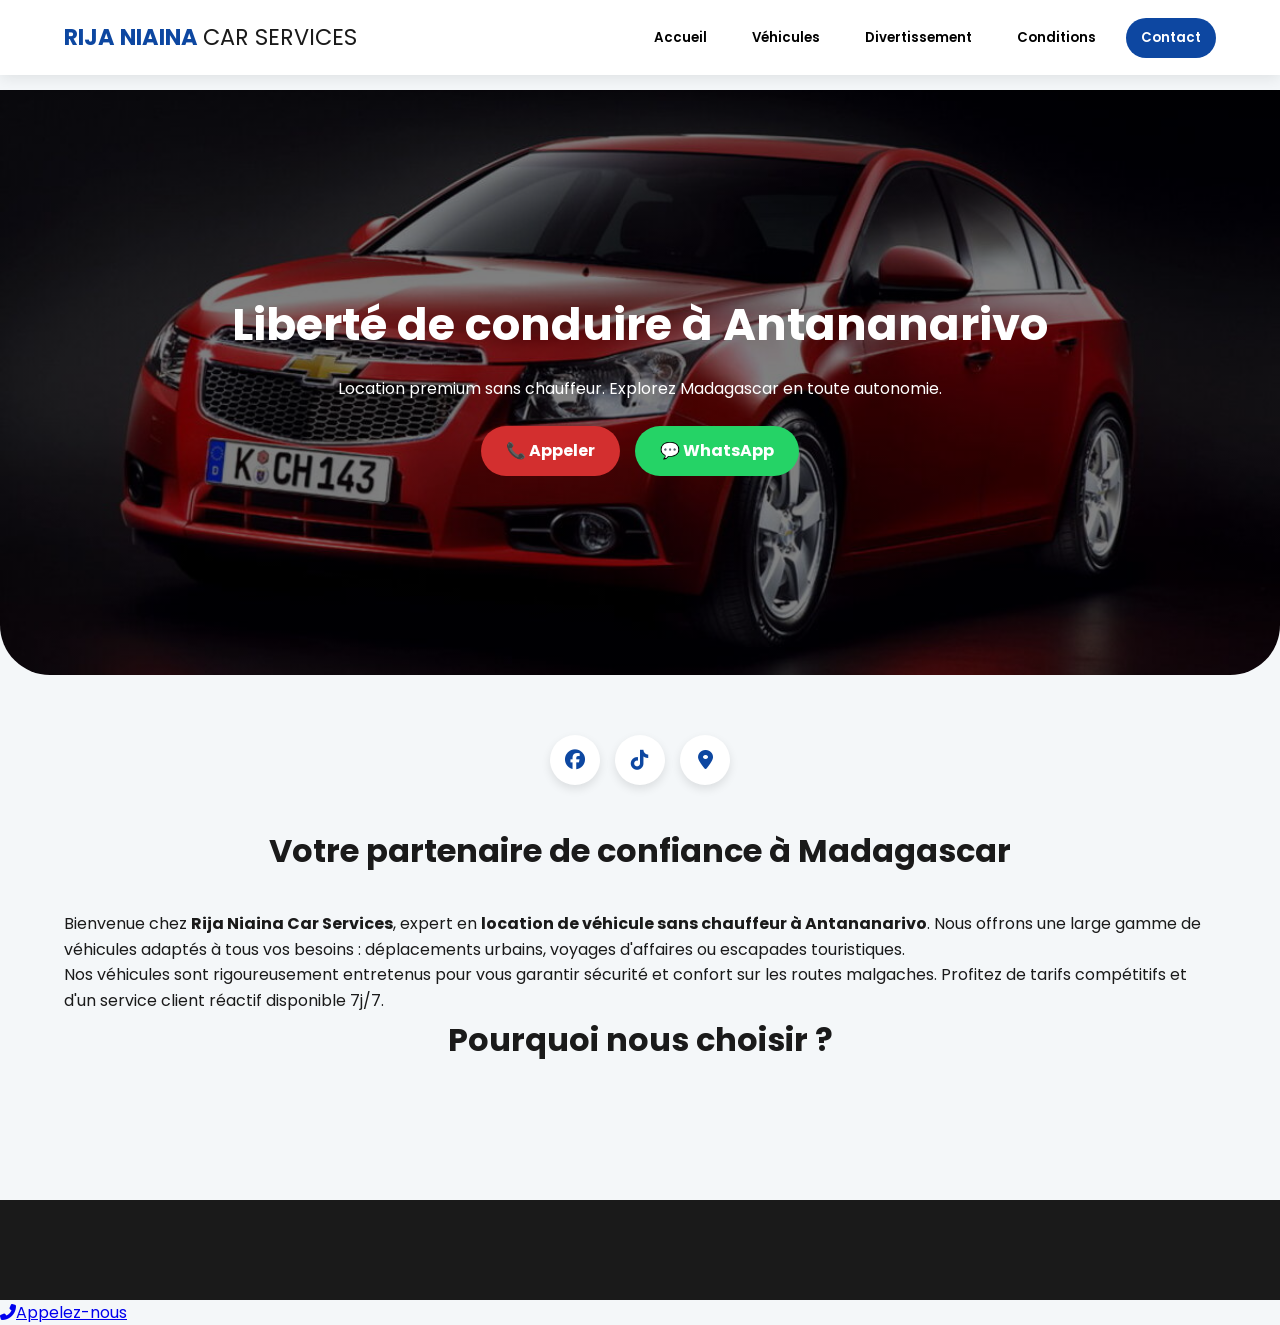
==== index.html @ f3eea133 "Update index.html" ====
<!DOCTYPE html>
<html lang="fr">
<head>
    <meta charset="UTF-8">
    <meta name="viewport" content="width=device-width, initial-scale=1.0">
    <title>Location Voiture Antananarivo | Rija Niaina Car Services</title>
    <meta name="description" content="Location de voiture premium sans chauffeur à Antananarivo. SUV, Berlines et 4x4 au meilleur prix à Madagascar. Réservation rapide via WhatsApp.">
    <link href="https://fonts.googleapis.com/css2?family=Poppins:wght@400;600;700&display=swap" rel="stylesheet">
    <link rel="stylesheet" href="https://cdnjs.cloudflare.com/ajax/libs/font-awesome/6.4.0/css/all.min.css">
    <link rel="stylesheet" href="style.css">
</head>
<body>

<header class="header">
    <div class="nav-container">
        <h1 id="brand-name">RIJA NIAINA <span>SERVICES</span></h1>
        <div class="menu-burger" onclick="toggleMenu()"><i class="fas fa-bars"></i></div>
        <nav id="nav-menu">
            <button onclick="openTab('home')">Accueil</button>
            <button onclick="openTab('cars')">Véhicules</button>
            <button onclick="openTab('fun')">Divertissement</button>
            <button onclick="openTab('terms')">Conditions</button>
            <button onclick="openTab('contact')" class="nav-special">Contact</button>
        </nav>
    </div>
</header>

<main>
    <section id="home" class="tab active">
        <div class="hero">
            <div class="hero-overlay">
                <h2>Liberté de conduire à Antananarivo</h2>
                <p>Location premium sans chauffeur. Explorez Madagascar en toute autonomie.</p>
                <div class="hero-btns">
                    <a id="hero-call" href="#" class="btn-call">📞 Appeler</a>
                    <a id="hero-wa" href="#" class="btn-wa">💬 WhatsApp</a>
                </div>
            </div>
        </div>
        <div class="container">
            <div class="social-quick-links">
                <a id="link-fb" href="#" target="_blank"><i class="fab fa-facebook"></i></a>
                <a id="link-tk" href="#" target="_blank"><i class="fab fa-tiktok"></i></a>
                <a id="link-map" href="#" target="_blank"><i class="fas fa-map-marker-alt"></i></a>
            </div>

            <div class="seo-content">
                <h2 class="section-title">Votre partenaire de confiance à Madagascar</h2>
                <p>Bienvenue chez <strong>Rija Niaina Car Services</strong>, expert en <strong>location de véhicule sans chauffeur à Antananarivo</strong>. Nous offrons une large gamme de véhicules adaptés à tous vos besoins : déplacements urbains, voyages d'affaires ou escapades touristiques.</p>
                <p>Nos véhicules sont rigoureusement entretenus pour vous garantir sécurité et confort sur les routes malgaches. Profitez de tarifs compétitifs et d'un service client réactif disponible 7j/7.</p>
            </div>

            <h2 class="section-title">Pourquoi nous choisir ?</h2>
            <div id="features-grid" class="flip-grid"></div>
        </div>
    </section>

    <section id="cars" class="tab">
        <div class="container"><h2 class="section-title">Notre Flotte</h2><div id="cars-grid" class="grid"></div></div>
    </section>

    <section id="fun" class="tab">
        <div class="container">
            <h2 class="section-title">Divertissement</h2>
            <div id="radios-grid" class="grid-small"></div>
            <div class="playlist-btns" style="margin-top:30px;">
                <a id="play-yt" class="play-btn yt"><i class="fab fa-youtube"></i> YouTube</a>
                <a id="play-sp" class="play-btn sp"><i class="fab fa-spotify"></i> Spotify</a>
            </div>
        </div>
    </section>

    <section id="terms" class="tab">
        <div class="container"><h2 class="section-title">Conditions</h2><div id="conditions-list" class="flip-grid"></div></div>
    </section>

    <section id="contact" class="tab">
        <div class="container">
            <div class="contact-wrapper">
                <h2 class="section-title">Réservation</h2>
                <form onsubmit="sendWhatsApp(); return false;">
                    <input type="text" id="lname" placeholder="Nom" required>
                    <input type="text" id="fname" placeholder="Prénom" required>
                    <select id="subject"><option value="Reservation">Réservation</option></select>
                    <textarea id="message" rows="4" placeholder="Votre message..." required></textarea>
                    <button type="submit" class="btn-submit">Envoyer sur WhatsApp</button>
                </form>
            </div>
        </div>
    </section>
</main>

<footer id="main-footer"></footer>

<a href="tel:+261388552432" class="fab-call"><i class="fas fa-phone-alt"></i><span>Appelez-nous</span></a>

<script src="script.js"></script>
</body>
</html>
---- style.css ----
/* --- VARIABLES ET RESET --- */
:root {
    --primary: #0d47a1;
    --accent: #25d366;
    --dark: #1a1a1a;
    --light: #f4f7f9;
    --white: #ffffff;
    --transition: 0.3s ease;
}

* {
    margin: 0;
    padding: 0;
    box-sizing: border-box;
}

body {
    font-family: 'Poppins', sans-serif;
    background: var(--light);
    color: var(--dark);
    line-height: 1.6;
    overflow-x: hidden;
}

/* --- SYSTEME D'ONGLETS (TABS) --- */
/* Important : C'est ce qui empêche tout de défiler sur la même page */
.tab {
    display: none; /* Cache les sections par défaut */
    width: 100%;
    min-height: 80vh;
    padding-top: 90px; /* Espace pour le header fixe */
    animation: fadeIn 0.5s ease-in-out;
}

.tab.active {
    display: block; /* Affiche uniquement la section active */
}

@keyframes fadeIn {
    from { opacity: 0; transform: translateY(10px); }
    to { opacity: 1; transform: translateY(0); }
}

/* --- HEADER ET NAVIGATION --- */
.header {
    position: fixed;
    top: 0;
    width: 100%;
    height: 75px;
    background: rgba(255, 255, 255, 0.95);
    backdrop-filter: blur(10px);
    z-index: 3000;
    display: flex;
    align-items: center;
    box-shadow: 0 2px 15px rgba(0,0,0,0.1);
}

.nav-container {
    width: 90%;
    max-width: 1200px;
    margin: auto;
    display: flex;
    justify-content: space-between;
    align-items: center;
}

#brand-name {
    font-size: 1.4rem;
    font-weight: 700;
    color: var(--primary);
    text-transform: uppercase;
}

#brand-name span {
    color: var(--dark);
    font-weight: 400;
}

#nav-menu {
    display: flex;
    gap: 15px;
}

#nav-menu button {
    background: none;
    border: none;
    padding: 10px 15px;
    font-weight: 600;
    font-family: inherit;
    cursor: pointer;
    transition: var(--transition);
    border-radius: 8px;
}

#nav-menu button:hover {
    color: var(--primary);
    background: rgba(13, 71, 161, 0.05);
}

.nav-special {
    background: var(--primary) !important;
    color: white !important;
    border-radius: 25px !important;
}

/* --- MENU BURGER (MOBILE) --- */
.menu-burger {
    display: none;
    font-size: 24px;
    cursor: pointer;
    color: var(--primary);
}

@media (max-width: 768px) {
    .menu-burger { display: block; }

    #nav-menu {
        position: fixed;
        top: 0;
        right: -100%;
        width: 75%;
        height: 100vh;
        background: white;
        flex-direction: column;
        justify-content: center;
        align-items: center;
        transition: 0.4s ease;
        box-shadow: -10px 0 20px rgba(0,0,0,0.1);
    }

    #nav-menu.active {
        right: 0;
    }

    #nav-menu button {
        font-size: 1.2rem;
        width: 80%;
    }
}

/* --- HERO SECTION --- */
.hero {
    height: 65vh;
    background: linear-gradient(rgba(0,0,0,0.5), rgba(0,0,0,0.5)), url('images/chevrolet_cruze.jpg') center/cover;
    display: flex;
    align-items: center;
    justify-content: center;
    text-align: center;
    color: white;
    border-radius: 0 0 50px 50px;
    margin-bottom: 50px;
}

.hero-overlay h2 { font-size: 2.8rem; margin-bottom: 15px; }
.hero-btns { display: flex; gap: 15px; justify-content: center; margin-top: 25px; }

.btn-call, .btn-wa {
    padding: 12px 25px;
    border-radius: 30px;
    text-decoration: none;
    font-weight: bold;
    color: white;
    transition: var(--transition);
}
.btn-call { background: #d32f2f; }
.btn-wa { background: var(--accent); }

/* --- GRIDS ET CARTES --- */
.container { width: 90%; max-width: 1200px; margin: auto; padding: 40px 0; }
.section-title { text-align: center; margin-bottom: 35px; font-size: 2rem; position: relative; }

.grid {
    display: grid;
    grid-template-columns: repeat(auto-fit, minmax(300px, 1fr));
    gap: 30px;
}

/* CAR CARDS */
.car-card {
    background: white;
    border-radius: 20px;
    overflow: hidden;
    box-shadow: 0 10px 20px rgba(0,0,0,0.05);
}

.slider img { width: 100%; height: 200px; object-fit: cover; }
.car-info { padding: 20px; }
.car-price-tag { background: var(--primary); color: white; padding: 5px 15px; border-radius: 10px; display: inline-block; margin-bottom: 10px; }

/* FLIP CARDS (POUR POURQUOI NOUS ET CONDITIONS) */
.flip-grid {
    display: grid;
    grid-template-columns: repeat(auto-fit, minmax(250px, 1fr));
    gap: 20px;
}

.flip-card {
    height: 200px;
    position: relative;
    perspective: 1000px;
    cursor: pointer;
}

.flip-front, .flip-back {
    position: absolute;
    width: 100%;
    height: 100%;
    backface-visibility: hidden;
    border-radius: 20px;
    padding: 25px;
    display: flex;
    flex-direction: column;
    align-items: center;
    justify-content: center;
    text-align: center;
    transition: 0.6s;
    box-shadow: 0 5px 15px rgba(0,0,0,0.05);
}

.flip-front { background: white; }
.flip-front i { font-size: 40px; color: var(--primary); margin-bottom: 15px; }
.flip-back { background: var(--primary); color: white; transform: rotateY(180deg); }

.flip-card.flipped .flip-front { transform: rotateY(180deg); }
.flip-card.flipped .flip-back { transform: rotateY(360deg); }

/* --- DIVERTISSEMENT --- */
.grid-small {
    display: grid;
    grid-template-columns: repeat(auto-fit, minmax(200px, 1fr));
    gap: 15px;
}

.radio-card {
    background: white;
    padding: 15px;
    border-radius: 15px;
    text-align: center;
}

.playlist-btns {
    display: flex;
    justify-content: center;
    gap: 15px;
    flex-wrap: wrap;
}

.play-btn {
    padding: 15px 30px;
    border-radius: 12px;
    color: white;
    text-decoration: none;
    font-weight: bold;
}
.yt { background: #ff0000; }
.sp { background: #1DB954; }
.dz { background: #323232; }

/* --- FORMULAIRE --- */
.contact-wrapper {
    background: white;
    padding: 40px;
    border-radius: 30px;
    max-width: 700px;
    margin: auto;
    box-shadow: 0 15px 30px rgba(0,0,0,0.05);
}

.form-group { margin-bottom: 20px; }
.form-group label { display: block; margin-bottom: 8px; font-weight: 600; }
input, select, textarea {
    width: 100%;
    padding: 15px;
    border: 1.5px solid #eee;
    border-radius: 12px;
    font-family: inherit;
    outline: none;
}
input:focus { border-color: var(--primary); }

.btn-submit {
    width: 100%;
    padding: 18px;
    background: var(--accent);
    color: white;
    border: none;
    border-radius: 12px;
    font-weight: bold;
    cursor: pointer;
    font-size: 1.1rem;
}

/* --- FOOTER --- */
footer {
    background: var(--dark);
    color: white;
    padding: 50px 20px;
    text-align: center;
    margin-top: 60px;
}

/* --- RESEAUX SOCIAUX --- */
.social-quick-links {
    display: flex;
    justify-content: center;
    gap: 15px;
    margin-top: -30px;
    margin-bottom: 40px;
}

.social-quick-links a {
    width: 50px;
    height: 50px;
    background: white;
    border-radius: 50%;
    display: flex;
    align-items: center;
    justify-content: center;
    font-size: 20px;
    color: var(--primary);
    box-shadow: 0 4px 10px rgba(0,0,0,0.1);
    text-decoration: none;
    transition: var(--transition);
}

.social-quick-links a:hover {
    transform: translateY(-5px);
    background: var(--primary);
    color: white;
}
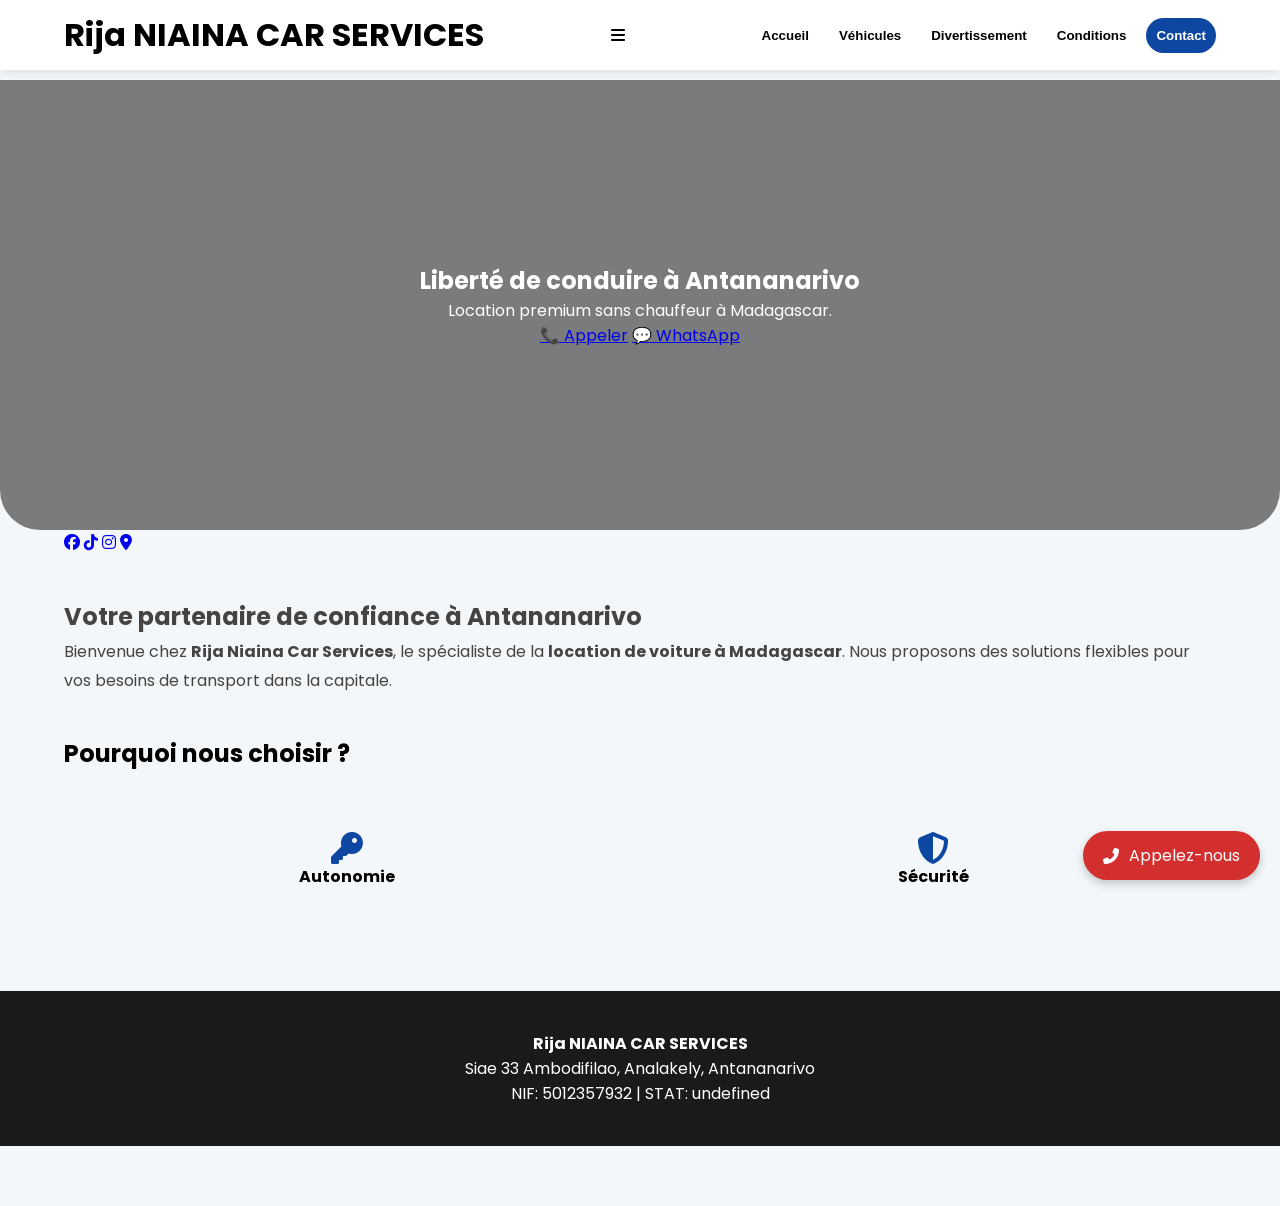
==== commit c5c7d5ac: "Update index.html" ====
--- a/index.html
+++ b/index.html
@@ -4,7 +4,7 @@
     <meta charset="UTF-8">
     <meta name="viewport" content="width=device-width, initial-scale=1.0">
     <title>Location Voiture Antananarivo | Rija Niaina Car Services</title>
-    <meta name="description" content="Location de voiture premium sans chauffeur à Antananarivo. SUV, Berlines et 4x4 au meilleur prix à Madagascar. Réservation rapide via WhatsApp.">
+    <meta name="description" content="Location de véhicule sans chauffeur à Antananarivo Madagascar.">
     <link href="https://fonts.googleapis.com/css2?family=Poppins:wght@400;600;700&display=swap" rel="stylesheet">
     <link rel="stylesheet" href="https://cdnjs.cloudflare.com/ajax/libs/font-awesome/6.4.0/css/all.min.css">
     <link rel="stylesheet" href="style.css">
@@ -30,7 +30,7 @@
         <div class="hero">
             <div class="hero-overlay">
                 <h2>Liberté de conduire à Antananarivo</h2>
-                <p>Location premium sans chauffeur. Explorez Madagascar en toute autonomie.</p>
+                <p>Location premium sans chauffeur à Madagascar.</p>
                 <div class="hero-btns">
                     <a id="hero-call" href="#" class="btn-call">📞 Appeler</a>
                     <a id="hero-wa" href="#" class="btn-wa">💬 WhatsApp</a>
@@ -41,13 +41,13 @@
             <div class="social-quick-links">
                 <a id="link-fb" href="#" target="_blank"><i class="fab fa-facebook"></i></a>
                 <a id="link-tk" href="#" target="_blank"><i class="fab fa-tiktok"></i></a>
+                <a id="link-ig" href="#" target="_blank"><i class="fab fa-instagram"></i></a>
                 <a id="link-map" href="#" target="_blank"><i class="fas fa-map-marker-alt"></i></a>
             </div>
 
             <div class="seo-content">
-                <h2 class="section-title">Votre partenaire de confiance à Madagascar</h2>
-                <p>Bienvenue chez <strong>Rija Niaina Car Services</strong>, expert en <strong>location de véhicule sans chauffeur à Antananarivo</strong>. Nous offrons une large gamme de véhicules adaptés à tous vos besoins : déplacements urbains, voyages d'affaires ou escapades touristiques.</p>
-                <p>Nos véhicules sont rigoureusement entretenus pour vous garantir sécurité et confort sur les routes malgaches. Profitez de tarifs compétitifs et d'un service client réactif disponible 7j/7.</p>
+                <h2 class="section-title">Votre partenaire de confiance à Antananarivo</h2>
+                <p>Bienvenue chez <strong>Rija Niaina Car Services</strong>, le spécialiste de la <strong>location de voiture à Madagascar</strong>. Nous proposons des solutions flexibles pour vos besoins de transport dans la capitale.</p>
             </div>
 
             <h2 class="section-title">Pourquoi nous choisir ?</h2>
@@ -56,22 +56,28 @@
     </section>
 
     <section id="cars" class="tab">
-        <div class="container"><h2 class="section-title">Notre Flotte</h2><div id="cars-grid" class="grid"></div></div>
+        <div class="container">
+            <h2 class="section-title">Notre Flotte</h2>
+            <div id="cars-grid" class="grid"></div>
+        </div>
     </section>
 
     <section id="fun" class="tab">
         <div class="container">
-            <h2 class="section-title">Divertissement</h2>
+            <h2 class="section-title">Web Radios & Playlists</h2>
             <div id="radios-grid" class="grid-small"></div>
             <div class="playlist-btns" style="margin-top:30px;">
-                <a id="play-yt" class="play-btn yt"><i class="fab fa-youtube"></i> YouTube</a>
-                <a id="play-sp" class="play-btn sp"><i class="fab fa-spotify"></i> Spotify</a>
+                <a id="play-yt" target="_blank" class="play-btn yt"><i class="fab fa-youtube"></i> YouTube</a>
+                <a id="play-sp" target="_blank" class="play-btn sp"><i class="fab fa-spotify"></i> Spotify</a>
             </div>
         </div>
     </section>
 
     <section id="terms" class="tab">
-        <div class="container"><h2 class="section-title">Conditions</h2><div id="conditions-list" class="flip-grid"></div></div>
+        <div class="container">
+            <h2 class="section-title">Conditions de Location</h2>
+            <div id="conditions-list" class="flip-grid"></div>
+        </div>
     </section>
 
     <section id="contact" class="tab">
@@ -80,10 +86,8 @@
                 <h2 class="section-title">Réservation</h2>
                 <form onsubmit="sendWhatsApp(); return false;">
                     <input type="text" id="lname" placeholder="Nom" required>
-                    <input type="text" id="fname" placeholder="Prénom" required>
-                    <select id="subject"><option value="Reservation">Réservation</option></select>
-                    <textarea id="message" rows="4" placeholder="Votre message..." required></textarea>
-                    <button type="submit" class="btn-submit">Envoyer sur WhatsApp</button>
+                    <textarea id="message" rows="4" placeholder="Quel véhicule et quelles dates ?" required></textarea>
+                    <button type="submit" class="btn-submit">Réserver sur WhatsApp</button>
                 </form>
             </div>
         </div>
@@ -92,7 +96,10 @@
 
 <footer id="main-footer"></footer>
 
-<a href="tel:+261388552432" class="fab-call"><i class="fas fa-phone-alt"></i><span>Appelez-nous</span></a>
+<a id="fab-call-btn" href="tel:+261388552432" class="fab-call">
+    <i class="fas fa-phone-alt"></i>
+    <span>Appelez-nous</span>
+</a>
 
 <script src="script.js"></script>
 </body>
--- a/style.css
+++ b/style.css
@@ -1,330 +1,42 @@
-/* --- VARIABLES ET RESET --- */
-:root {
-    --primary: #0d47a1;
-    --accent: #25d366;
-    --dark: #1a1a1a;
-    --light: #f4f7f9;
-    --white: #ffffff;
-    --transition: 0.3s ease;
-}
+:root { --primary: #0d47a1; --accent: #25d366; --light: #f4f7f9; --dark: #1a1a1a; }
+* { margin: 0; padding: 0; box-sizing: border-box; }
+body { font-family: 'Poppins', sans-serif; background: var(--light); padding-bottom: 60px; }
 
-* {
-    margin: 0;
-    padding: 0;
-    box-sizing: border-box;
-}
+/* Onglets */
+.tab { display: none; padding-top: 80px; animation: fadeIn 0.4s; }
+.tab.active { display: block; }
+@keyframes fadeIn { from { opacity: 0; } to { opacity: 1; } }
 
-body {
-    font-family: 'Poppins', sans-serif;
-    background: var(--light);
-    color: var(--dark);
-    line-height: 1.6;
-    overflow-x: hidden;
-}
+/* Header */
+.header { position: fixed; top: 0; width: 100%; height: 70px; background: white; z-index: 2000; display: flex; align-items: center; box-shadow: 0 2px 10px rgba(0,0,0,0.1); }
+.nav-container { width: 90%; margin: auto; display: flex; justify-content: space-between; align-items: center; }
+#nav-menu { display: flex; gap: 10px; }
+#nav-menu button { background: none; border: none; padding: 10px; cursor: pointer; font-weight: 600; }
+.nav-special { background: var(--primary) !important; color: white !important; border-radius: 20px; }
 
-/* --- SYSTEME D'ONGLETS (TABS) --- */
-/* Important : C'est ce qui empêche tout de défiler sur la même page */
-.tab {
-    display: none; /* Cache les sections par défaut */
-    width: 100%;
-    min-height: 80vh;
-    padding-top: 90px; /* Espace pour le header fixe */
-    animation: fadeIn 0.5s ease-in-out;
-}
+/* Hero & SEO */
+.hero { height: 50vh; background: linear-gradient(rgba(0,0,0,0.5), rgba(0,0,0,0.5)), url('images/hero.jpg') center/cover; color: white; display: flex; align-items: center; justify-content: center; text-align: center; border-radius: 0 0 40px 40px; }
+.seo-content { margin: 40px 0; line-height: 1.8; color: #444; }
 
-.tab.active {
-    display: block; /* Affiche uniquement la section active */
-}
+/* Grilles */
+.container { width: 90%; max-width: 1200px; margin: auto; }
+.grid { display: grid; grid-template-columns: repeat(auto-fit, minmax(300px, 1fr)); gap: 20px; }
+.flip-grid { display: grid; grid-template-columns: repeat(auto-fit, minmax(250px, 1fr)); gap: 20px; }
 
-@keyframes fadeIn {
-    from { opacity: 0; transform: translateY(10px); }
-    to { opacity: 1; transform: translateY(0); }
-}
+/* Voitures */
+.car-card { background: white; border-radius: 15px; overflow: hidden; box-shadow: 0 4px 10px rgba(0,0,0,0.05); }
+.car-info { padding: 15px; }
+.car-specs { display: flex; gap: 10px; font-size: 0.8rem; color: var(--primary); margin: 10px 0; font-weight: bold; }
+.car-price-tag { background: var(--primary); color: white; padding: 5px 10px; border-radius: 5px; font-size: 0.9rem; }
 
-/* --- HEADER ET NAVIGATION --- */
-.header {
-    position: fixed;
-    top: 0;
-    width: 100%;
-    height: 75px;
-    background: rgba(255, 255, 255, 0.95);
-    backdrop-filter: blur(10px);
-    z-index: 3000;
-    display: flex;
-    align-items: center;
-    box-shadow: 0 2px 15px rgba(0,0,0,0.1);
-}
-
-.nav-container {
-    width: 90%;
-    max-width: 1200px;
-    margin: auto;
-    display: flex;
-    justify-content: space-between;
-    align-items: center;
-}
-
-#brand-name {
-    font-size: 1.4rem;
-    font-weight: 700;
-    color: var(--primary);
-    text-transform: uppercase;
-}
-
-#brand-name span {
-    color: var(--dark);
-    font-weight: 400;
-}
-
-#nav-menu {
-    display: flex;
-    gap: 15px;
-}
-
-#nav-menu button {
-    background: none;
-    border: none;
-    padding: 10px 15px;
-    font-weight: 600;
-    font-family: inherit;
-    cursor: pointer;
-    transition: var(--transition);
-    border-radius: 8px;
-}
-
-#nav-menu button:hover {
-    color: var(--primary);
-    background: rgba(13, 71, 161, 0.05);
-}
-
-.nav-special {
-    background: var(--primary) !important;
-    color: white !important;
-    border-radius: 25px !important;
-}
-
-/* --- MENU BURGER (MOBILE) --- */
-.menu-burger {
-    display: none;
-    font-size: 24px;
-    cursor: pointer;
-    color: var(--primary);
-}
-
-@media (max-width: 768px) {
-    .menu-burger { display: block; }
-
-    #nav-menu {
-        position: fixed;
-        top: 0;
-        right: -100%;
-        width: 75%;
-        height: 100vh;
-        background: white;
-        flex-direction: column;
-        justify-content: center;
-        align-items: center;
-        transition: 0.4s ease;
-        box-shadow: -10px 0 20px rgba(0,0,0,0.1);
-    }
-
-    #nav-menu.active {
-        right: 0;
-    }
-
-    #nav-menu button {
-        font-size: 1.2rem;
-        width: 80%;
-    }
-}
-
-/* --- HERO SECTION --- */
-.hero {
-    height: 65vh;
-    background: linear-gradient(rgba(0,0,0,0.5), rgba(0,0,0,0.5)), url('images/chevrolet_cruze.jpg') center/cover;
-    display: flex;
-    align-items: center;
-    justify-content: center;
-    text-align: center;
-    color: white;
-    border-radius: 0 0 50px 50px;
-    margin-bottom: 50px;
-}
-
-.hero-overlay h2 { font-size: 2.8rem; margin-bottom: 15px; }
-.hero-btns { display: flex; gap: 15px; justify-content: center; margin-top: 25px; }
-
-.btn-call, .btn-wa {
-    padding: 12px 25px;
-    border-radius: 30px;
-    text-decoration: none;
-    font-weight: bold;
-    color: white;
-    transition: var(--transition);
-}
-.btn-call { background: #d32f2f; }
-.btn-wa { background: var(--accent); }
-
-/* --- GRIDS ET CARTES --- */
-.container { width: 90%; max-width: 1200px; margin: auto; padding: 40px 0; }
-.section-title { text-align: center; margin-bottom: 35px; font-size: 2rem; position: relative; }
-
-.grid {
-    display: grid;
-    grid-template-columns: repeat(auto-fit, minmax(300px, 1fr));
-    gap: 30px;
-}
-
-/* CAR CARDS */
-.car-card {
-    background: white;
-    border-radius: 20px;
-    overflow: hidden;
-    box-shadow: 0 10px 20px rgba(0,0,0,0.05);
-}
-
-.slider img { width: 100%; height: 200px; object-fit: cover; }
-.car-info { padding: 20px; }
-.car-price-tag { background: var(--primary); color: white; padding: 5px 15px; border-radius: 10px; display: inline-block; margin-bottom: 10px; }
-
-/* FLIP CARDS (POUR POURQUOI NOUS ET CONDITIONS) */
-.flip-grid {
-    display: grid;
-    grid-template-columns: repeat(auto-fit, minmax(250px, 1fr));
-    gap: 20px;
-}
-
-.flip-card {
-    height: 200px;
-    position: relative;
-    perspective: 1000px;
-    cursor: pointer;
-}
-
-.flip-front, .flip-back {
-    position: absolute;
-    width: 100%;
-    height: 100%;
-    backface-visibility: hidden;
-    border-radius: 20px;
-    padding: 25px;
-    display: flex;
-    flex-direction: column;
-    align-items: center;
-    justify-content: center;
-    text-align: center;
-    transition: 0.6s;
-    box-shadow: 0 5px 15px rgba(0,0,0,0.05);
-}
-
-.flip-front { background: white; }
-.flip-front i { font-size: 40px; color: var(--primary); margin-bottom: 15px; }
+/* Flip Cards */
+.flip-card { height: 180px; perspective: 1000px; cursor: pointer; }
+.flip-front, .flip-back { position: absolute; width: 100%; height: 100%; backface-visibility: hidden; border-radius: 15px; display: flex; align-items: center; justify-content: center; flex-direction: column; padding: 20px; transition: 0.6s; text-align: center; }
 .flip-back { background: var(--primary); color: white; transform: rotateY(180deg); }
-
 .flip-card.flipped .flip-front { transform: rotateY(180deg); }
 .flip-card.flipped .flip-back { transform: rotateY(360deg); }
 
-/* --- DIVERTISSEMENT --- */
-.grid-small {
-    display: grid;
-    grid-template-columns: repeat(auto-fit, minmax(200px, 1fr));
-    gap: 15px;
-}
+/* Bouton Flottant */
+.fab-call { position: fixed; bottom: 20px; right: 20px; background: #d32f2f; color: white; padding: 12px 20px; border-radius: 30px; display: flex; align-items: center; gap: 10px; text-decoration: none; z-index: 3000; box-shadow: 0 4px 10px rgba(0,0,0,0.2); }
 
-.radio-card {
-    background: white;
-    padding: 15px;
-    border-radius: 15px;
-    text-align: center;
-}
-
-.playlist-btns {
-    display: flex;
-    justify-content: center;
-    gap: 15px;
-    flex-wrap: wrap;
-}
-
-.play-btn {
-    padding: 15px 30px;
-    border-radius: 12px;
-    color: white;
-    text-decoration: none;
-    font-weight: bold;
-}
-.yt { background: #ff0000; }
-.sp { background: #1DB954; }
-.dz { background: #323232; }
-
-/* --- FORMULAIRE --- */
-.contact-wrapper {
-    background: white;
-    padding: 40px;
-    border-radius: 30px;
-    max-width: 700px;
-    margin: auto;
-    box-shadow: 0 15px 30px rgba(0,0,0,0.05);
-}
-
-.form-group { margin-bottom: 20px; }
-.form-group label { display: block; margin-bottom: 8px; font-weight: 600; }
-input, select, textarea {
-    width: 100%;
-    padding: 15px;
-    border: 1.5px solid #eee;
-    border-radius: 12px;
-    font-family: inherit;
-    outline: none;
-}
-input:focus { border-color: var(--primary); }
-
-.btn-submit {
-    width: 100%;
-    padding: 18px;
-    background: var(--accent);
-    color: white;
-    border: none;
-    border-radius: 12px;
-    font-weight: bold;
-    cursor: pointer;
-    font-size: 1.1rem;
-}
-
-/* --- FOOTER --- */
-footer {
-    background: var(--dark);
-    color: white;
-    padding: 50px 20px;
-    text-align: center;
-    margin-top: 60px;
-}
-
-/* --- RESEAUX SOCIAUX --- */
-.social-quick-links {
-    display: flex;
-    justify-content: center;
-    gap: 15px;
-    margin-top: -30px;
-    margin-bottom: 40px;
-}
-
-.social-quick-links a {
-    width: 50px;
-    height: 50px;
-    background: white;
-    border-radius: 50%;
-    display: flex;
-    align-items: center;
-    justify-content: center;
-    font-size: 20px;
-    color: var(--primary);
-    box-shadow: 0 4px 10px rgba(0,0,0,0.1);
-    text-decoration: none;
-    transition: var(--transition);
-}
-
-.social-quick-links a:hover {
-    transform: translateY(-5px);
-    background: var(--primary);
-    color: white;
-}
+footer { background: var(--dark); color: white; padding: 40px 0; text-align: center; margin-top: 40px; }
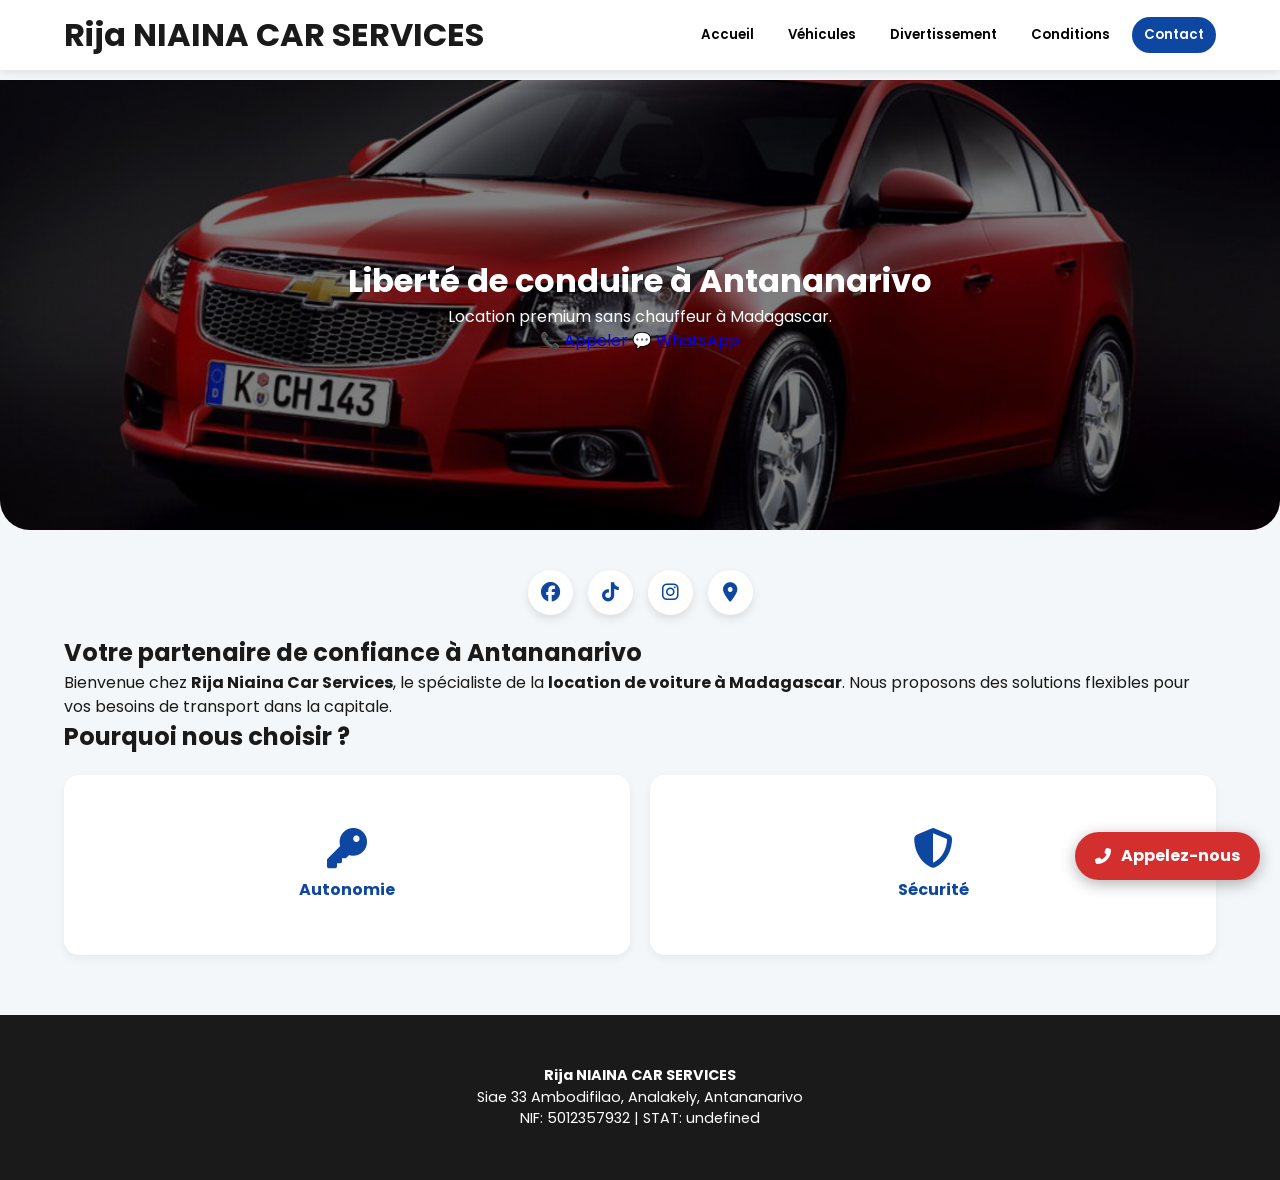
==== commit eff30cfb: "Update index.html" ====
--- a/index.html
+++ b/index.html
@@ -80,18 +80,48 @@
         </div>
     </section>
 
-    <section id="contact" class="tab">
-        <div class="container">
-            <div class="contact-wrapper">
-                <h2 class="section-title">Réservation</h2>
-                <form onsubmit="sendWhatsApp(); return false;">
-                    <input type="text" id="lname" placeholder="Nom" required>
-                    <textarea id="message" rows="4" placeholder="Quel véhicule et quelles dates ?" required></textarea>
-                    <button type="submit" class="btn-submit">Réserver sur WhatsApp</button>
-                </form>
-            </div>
+<section id="contact" class="tab">
+    <div class="container">
+        <div class="contact-wrapper">
+            <h2 class="section-title">Demande de Réservation</h2>
+            <form onsubmit="sendWhatsApp(); return false;">
+                <div class="form-row">
+                    <div class="form-group">
+                        <label>Nom</label>
+                        <input type="text" id="lname" placeholder="Votre nom" required>
+                    </div>
+                    <div class="form-group">
+                        <label>Prénom</label>
+                        <input type="text" id="fname" placeholder="Votre prénom" required>
+                    </div>
+                </div>
+
+                <div class="form-group">
+                    <label>Email</label>
+                    <input type="email" id="email" placeholder="votre@email.com" required>
+                </div>
+
+                <div class="form-group">
+                    <label>Motif</label>
+                    <select id="subject">
+                        <option value="Reservation">Réservation</option>
+                        <option value="Devis">Demande de devis</option>
+                        <option value="Information">Information supplémentaire</option>
+                    </select>
+                </div>
+
+                <div class="form-group">
+                    <label>Détails (Dates, véhicule souhaité...)</label>
+                    <textarea id="message" rows="4" placeholder="Ex: Bonjour, je souhaite louer la Chevrolet du 10 au 15 Mars..." required></textarea>
+                </div>
+
+                <button type="submit" class="btn-submit">
+                    Envoyer sur WhatsApp <i class="fab fa-whatsapp"></i>
+                </button>
+            </form>
         </div>
-    </section>
+    </div>
+</section>
 </main>
 
 <footer id="main-footer"></footer>
@@ -104,3 +134,4 @@
 <script src="script.js"></script>
 </body>
 </html>
+
--- a/style.css
+++ b/style.css
@@ -1,42 +1,62 @@
 :root { --primary: #0d47a1; --accent: #25d366; --light: #f4f7f9; --dark: #1a1a1a; }
 * { margin: 0; padding: 0; box-sizing: border-box; }
-body { font-family: 'Poppins', sans-serif; background: var(--light); padding-bottom: 60px; }
+body { font-family: 'Poppins', sans-serif; background: var(--light); color: var(--dark); line-height: 1.5; }
+
+/* Adaptabilité Mobile (Textes) */
+html { font-size: 16px; }
+@media (max-width: 600px) { html { font-size: 14px; } }
+
+.container { width: 90%; max-width: 1200px; margin: auto; padding: 20px 0; }
 
 /* Onglets */
 .tab { display: none; padding-top: 80px; animation: fadeIn 0.4s; }
 .tab.active { display: block; }
 @keyframes fadeIn { from { opacity: 0; } to { opacity: 1; } }
 
-/* Header */
-.header { position: fixed; top: 0; width: 100%; height: 70px; background: white; z-index: 2000; display: flex; align-items: center; box-shadow: 0 2px 10px rgba(0,0,0,0.1); }
+/* Header & Menu */
+.header { position: fixed; top: 0; width: 100%; height: 70px; background: white; z-index: 3000; display: flex; align-items: center; box-shadow: 0 2px 10px rgba(0,0,0,0.1); }
 .nav-container { width: 90%; margin: auto; display: flex; justify-content: space-between; align-items: center; }
 #nav-menu { display: flex; gap: 10px; }
-#nav-menu button { background: none; border: none; padding: 10px; cursor: pointer; font-weight: 600; }
+#nav-menu button { background: none; border: none; padding: 8px 12px; cursor: pointer; font-weight: 600; font-family: inherit; }
 .nav-special { background: var(--primary) !important; color: white !important; border-radius: 20px; }
 
-/* Hero & SEO */
-.hero { height: 50vh; background: linear-gradient(rgba(0,0,0,0.5), rgba(0,0,0,0.5)), url('images/hero.jpg') center/cover; color: white; display: flex; align-items: center; justify-content: center; text-align: center; border-radius: 0 0 40px 40px; }
-.seo-content { margin: 40px 0; line-height: 1.8; color: #444; }
+.menu-burger { display: none; font-size: 1.5rem; cursor: pointer; color: var(--primary); }
 
-/* Grilles */
-.container { width: 90%; max-width: 1200px; margin: auto; }
-.grid { display: grid; grid-template-columns: repeat(auto-fit, minmax(300px, 1fr)); gap: 20px; }
-.flip-grid { display: grid; grid-template-columns: repeat(auto-fit, minmax(250px, 1fr)); gap: 20px; }
+@media (max-width: 768px) {
+    .menu-burger { display: block; }
+    #nav-menu { position: fixed; top: 70px; right: -100%; width: 100%; height: calc(100vh - 70px); background: white; flex-direction: column; padding: 40px; transition: 0.3s; }
+    #nav-menu.active { right: 0; }
+}
 
-/* Voitures */
-.car-card { background: white; border-radius: 15px; overflow: hidden; box-shadow: 0 4px 10px rgba(0,0,0,0.05); }
-.car-info { padding: 15px; }
-.car-specs { display: flex; gap: 10px; font-size: 0.8rem; color: var(--primary); margin: 10px 0; font-weight: bold; }
-.car-price-tag { background: var(--primary); color: white; padding: 5px 10px; border-radius: 5px; font-size: 0.9rem; }
+/* Hero */
+.hero { height: 50vh; background: linear-gradient(rgba(0,0,0,0.5), rgba(0,0,0,0.5)), url('images/chevrolet_cruze.jpg') center/cover; color: white; display: flex; align-items: center; justify-content: center; text-align: center; border-radius: 0 0 30px 30px; padding: 20px; }
+.hero h2 { font-size: 2rem; }
 
 /* Flip Cards */
+.flip-grid { display: grid; grid-template-columns: repeat(auto-fit, minmax(250px, 1fr)); gap: 20px; margin-top: 20px; }
 .flip-card { height: 180px; perspective: 1000px; cursor: pointer; }
-.flip-front, .flip-back { position: absolute; width: 100%; height: 100%; backface-visibility: hidden; border-radius: 15px; display: flex; align-items: center; justify-content: center; flex-direction: column; padding: 20px; transition: 0.6s; text-align: center; }
+.flip-front, .flip-back { position: absolute; width: 100%; height: 100%; backface-visibility: hidden; border-radius: 15px; display: flex; align-items: center; justify-content: center; flex-direction: column; padding: 20px; transition: 0.6s; text-align: center; box-shadow: 0 4px 10px rgba(0,0,0,0.05); }
+.flip-front { background: white; color: var(--primary); }
+.flip-front i { font-size: 2.5rem; margin-bottom: 10px; }
 .flip-back { background: var(--primary); color: white; transform: rotateY(180deg); }
 .flip-card.flipped .flip-front { transform: rotateY(180deg); }
 .flip-card.flipped .flip-back { transform: rotateY(360deg); }
 
+/* Voitures */
+.grid { display: grid; grid-template-columns: repeat(auto-fit, minmax(280px, 1fr)); gap: 20px; }
+.car-card { background: white; border-radius: 15px; overflow: hidden; box-shadow: 0 5px 15px rgba(0,0,0,0.05); }
+.car-info { padding: 15px; }
+.car-specs { display: flex; gap: 10px; font-size: 0.8rem; color: var(--primary); margin: 8px 0; font-weight: bold; }
+.car-price-tag { background: var(--primary); color: white; padding: 4px 10px; border-radius: 5px; font-size: 0.85rem; }
+.car-desc-text { font-size: 0.85rem; color: #666; margin-bottom: 12px; }
+
+/* Social Links */
+.social-quick-links { display: flex; justify-content: center; gap: 15px; margin: 20px 0; }
+.social-quick-links a { width: 45px; height: 45px; background: white; border-radius: 50%; display: flex; align-items: center; justify-content: center; font-size: 1.2rem; color: var(--primary); box-shadow: 0 4px 8px rgba(0,0,0,0.1); text-decoration: none; }
+
 /* Bouton Flottant */
-.fab-call { position: fixed; bottom: 20px; right: 20px; background: #d32f2f; color: white; padding: 12px 20px; border-radius: 30px; display: flex; align-items: center; gap: 10px; text-decoration: none; z-index: 3000; box-shadow: 0 4px 10px rgba(0,0,0,0.2); }
+.fab-call { position: fixed; bottom: 20px; right: 20px; background: #d32f2f; color: white; padding: 12px 20px; border-radius: 30px; display: flex; align-items: center; gap: 10px; text-decoration: none; z-index: 4000; box-shadow: 0 4px 15px rgba(0,0,0,0.3); font-weight: bold; }
+@media (max-width: 600px) { .fab-call span { display: none; } .fab-call { padding: 15px; border-radius: 50%; } }
 
-footer { background: var(--dark); color: white; padding: 40px 0; text-align: center; margin-top: 40px; }
+/* Footer */
+footer { background: var(--dark); color: white; padding: 30px 0; text-align: center; margin-top: 40px; font-size: 0.9rem; }
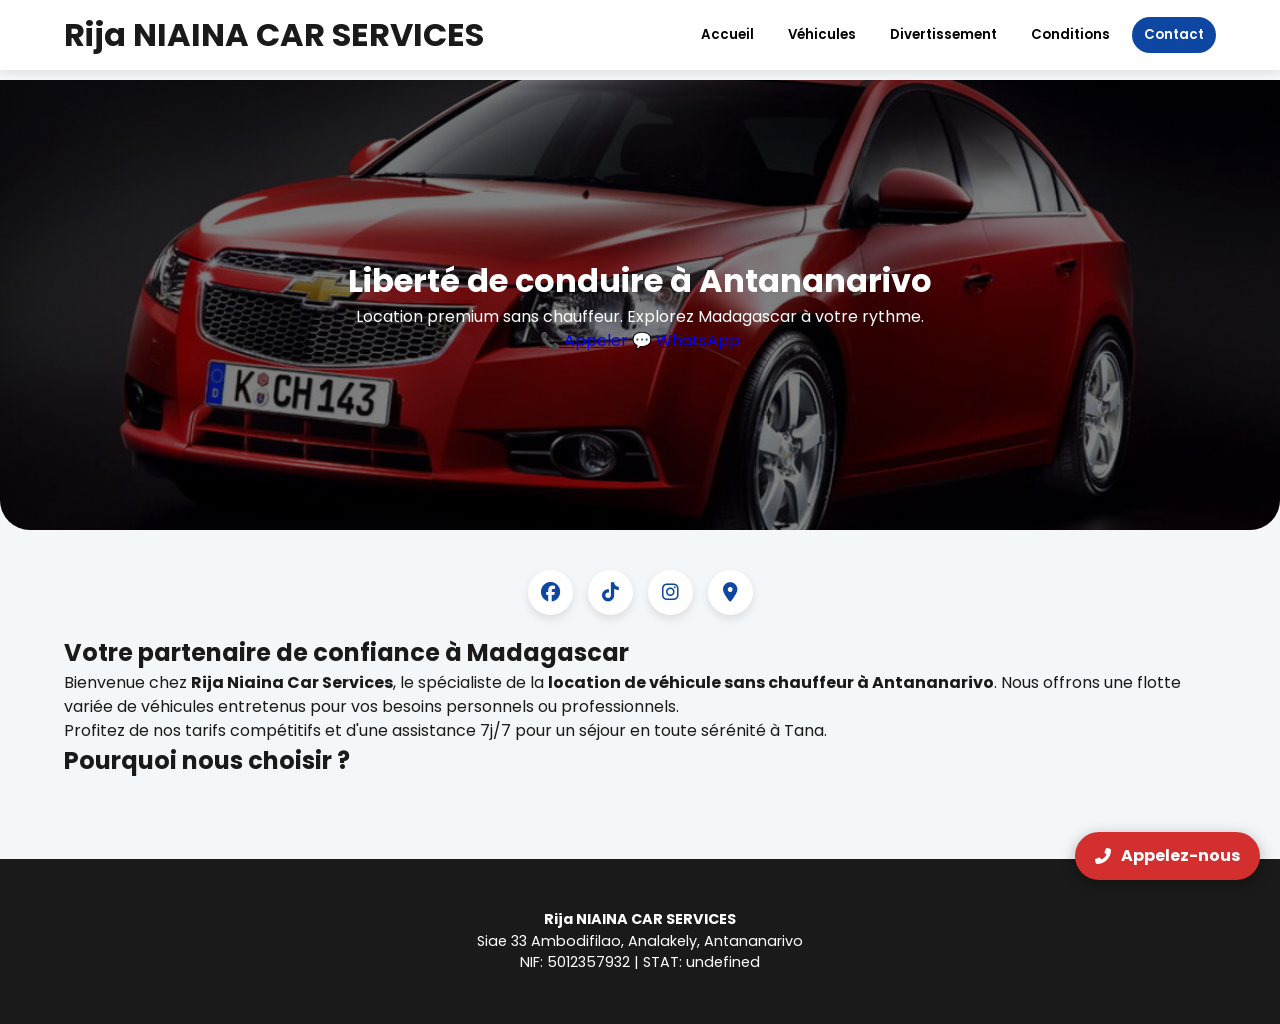
==== commit 57cde228: "Update index.html" ====
--- a/index.html
+++ b/index.html
@@ -4,7 +4,7 @@
     <meta charset="UTF-8">
     <meta name="viewport" content="width=device-width, initial-scale=1.0">
     <title>Location Voiture Antananarivo | Rija Niaina Car Services</title>
-    <meta name="description" content="Location de véhicule sans chauffeur à Antananarivo Madagascar.">
+    <meta name="description" content="Location de voiture premium sans chauffeur à Antananarivo.">
     <link href="https://fonts.googleapis.com/css2?family=Poppins:wght@400;600;700&display=swap" rel="stylesheet">
     <link rel="stylesheet" href="https://cdnjs.cloudflare.com/ajax/libs/font-awesome/6.4.0/css/all.min.css">
     <link rel="stylesheet" href="style.css">
@@ -27,10 +27,10 @@
 
 <main>
     <section id="home" class="tab active">
-        <div class="hero">
+        <div class="hero" id="hero-banner">
             <div class="hero-overlay">
                 <h2>Liberté de conduire à Antananarivo</h2>
-                <p>Location premium sans chauffeur à Madagascar.</p>
+                <p>Location premium sans chauffeur. Explorez Madagascar à votre rythme.</p>
                 <div class="hero-btns">
                     <a id="hero-call" href="#" class="btn-call">📞 Appeler</a>
                     <a id="hero-wa" href="#" class="btn-wa">💬 WhatsApp</a>
@@ -45,9 +45,10 @@
                 <a id="link-map" href="#" target="_blank"><i class="fas fa-map-marker-alt"></i></a>
             </div>
 
-            <div class="seo-content">
-                <h2 class="section-title">Votre partenaire de confiance à Antananarivo</h2>
-                <p>Bienvenue chez <strong>Rija Niaina Car Services</strong>, le spécialiste de la <strong>location de voiture à Madagascar</strong>. Nous proposons des solutions flexibles pour vos besoins de transport dans la capitale.</p>
+            <div class="seo-text">
+                <h2 class="section-title">Votre partenaire de confiance à Madagascar</h2>
+                <p>Bienvenue chez <strong>Rija Niaina Car Services</strong>, le spécialiste de la <strong>location de véhicule sans chauffeur à Antananarivo</strong>. Nous offrons une flotte variée de véhicules entretenus pour vos besoins personnels ou professionnels.</p>
+                <p>Profitez de nos tarifs compétitifs et d'une assistance 7j/7 pour un séjour en toute sérénité à Tana.</p>
             </div>
 
             <h2 class="section-title">Pourquoi nous choisir ?</h2>
@@ -64,11 +65,18 @@
 
     <section id="fun" class="tab">
         <div class="container">
-            <h2 class="section-title">Web Radios & Playlists</h2>
-            <div id="radios-grid" class="grid-small"></div>
-            <div class="playlist-btns" style="margin-top:30px;">
-                <a id="play-yt" target="_blank" class="play-btn yt"><i class="fab fa-youtube"></i> YouTube</a>
-                <a id="play-sp" target="_blank" class="play-btn sp"><i class="fab fa-spotify"></i> Spotify</a>
+            <h2 class="section-title">Divertissement</h2>
+            <div class="fun-section">
+                <h3>Web Radios Malagasy</h3>
+                <div id="radios-grid" class="grid-small"></div>
+            </div>
+            <div class="fun-section" style="margin-top:40px;">
+                <h3>Vos Playlists</h3>
+                <div class="playlist-btns">
+                    <a id="play-yt" target="_blank" class="play-btn yt"><i class="fab fa-youtube"></i> YouTube</a>
+                    <a id="play-sp" target="_blank" class="play-btn sp"><i class="fab fa-spotify"></i> Spotify</a>
+                    <a id="play-dz" target="_blank" class="play-btn dz"><i class="fab fa-deezer"></i> Deezer</a>
+                </div>
             </div>
         </div>
     </section>
@@ -80,58 +88,48 @@
         </div>
     </section>
 
-<section id="contact" class="tab">
-    <div class="container">
-        <div class="contact-wrapper">
-            <h2 class="section-title">Demande de Réservation</h2>
-            <form onsubmit="sendWhatsApp(); return false;">
-                <div class="form-row">
-                    <div class="form-group">
-                        <label>Nom</label>
-                        <input type="text" id="lname" placeholder="Votre nom" required>
+    <section id="contact" class="tab">
+        <div class="container">
+            <div class="contact-wrapper">
+                <h2 class="section-title">Réservation</h2>
+                <form onsubmit="sendWhatsApp(); return false;">
+                    <div class="form-row">
+                        <div class="form-group">
+                            <label>Nom</label>
+                            <input type="text" id="lname" placeholder="Votre nom" required>
+                        </div>
+                        <div class="form-group">
+                            <label>Prénom</label>
+                            <input type="text" id="fname" placeholder="Votre prénom" required>
+                        </div>
                     </div>
                     <div class="form-group">
-                        <label>Prénom</label>
-                        <input type="text" id="fname" placeholder="Votre prénom" required>
+                        <label>Email</label>
+                        <input type="email" id="email" placeholder="votre@mail.com" required>
                     </div>
-                </div>
-
-                <div class="form-group">
-                    <label>Email</label>
-                    <input type="email" id="email" placeholder="votre@email.com" required>
-                </div>
-
-                <div class="form-group">
-                    <label>Motif</label>
-                    <select id="subject">
-                        <option value="Reservation">Réservation</option>
-                        <option value="Devis">Demande de devis</option>
-                        <option value="Information">Information supplémentaire</option>
-                    </select>
-                </div>
-
-                <div class="form-group">
-                    <label>Détails (Dates, véhicule souhaité...)</label>
-                    <textarea id="message" rows="4" placeholder="Ex: Bonjour, je souhaite louer la Chevrolet du 10 au 15 Mars..." required></textarea>
-                </div>
-
-                <button type="submit" class="btn-submit">
-                    Envoyer sur WhatsApp <i class="fab fa-whatsapp"></i>
-                </button>
-            </form>
+                    <div class="form-group">
+                        <label>Motif</label>
+                        <select id="subject">
+                            <option value="Reservation">Réservation</option>
+                            <option value="Devis">Demande de devis</option>
+                            <option value="Information">Information</option>
+                        </select>
+                    </div>
+                    <div class="form-group">
+                        <label>Message (Dates, véhicule souhaité...)</label>
+                        <textarea id="message" rows="4" placeholder="Bonjour..." required></textarea>
+                    </div>
+                    <button type="submit" class="btn-submit">Envoyer sur WhatsApp <i class="fab fa-whatsapp"></i></button>
+                </form>
+            </div>
         </div>
-    </div>
-</section>
+    </section>
 </main>
 
 <footer id="main-footer"></footer>
 
-<a id="fab-call-btn" href="tel:+261388552432" class="fab-call">
-    <i class="fas fa-phone-alt"></i>
-    <span>Appelez-nous</span>
-</a>
+<a id="fab-call" href="#" class="fab-call"><i class="fas fa-phone-alt"></i><span>Appelez-nous</span></a>
 
 <script src="script.js"></script>
 </body>
 </html>
-
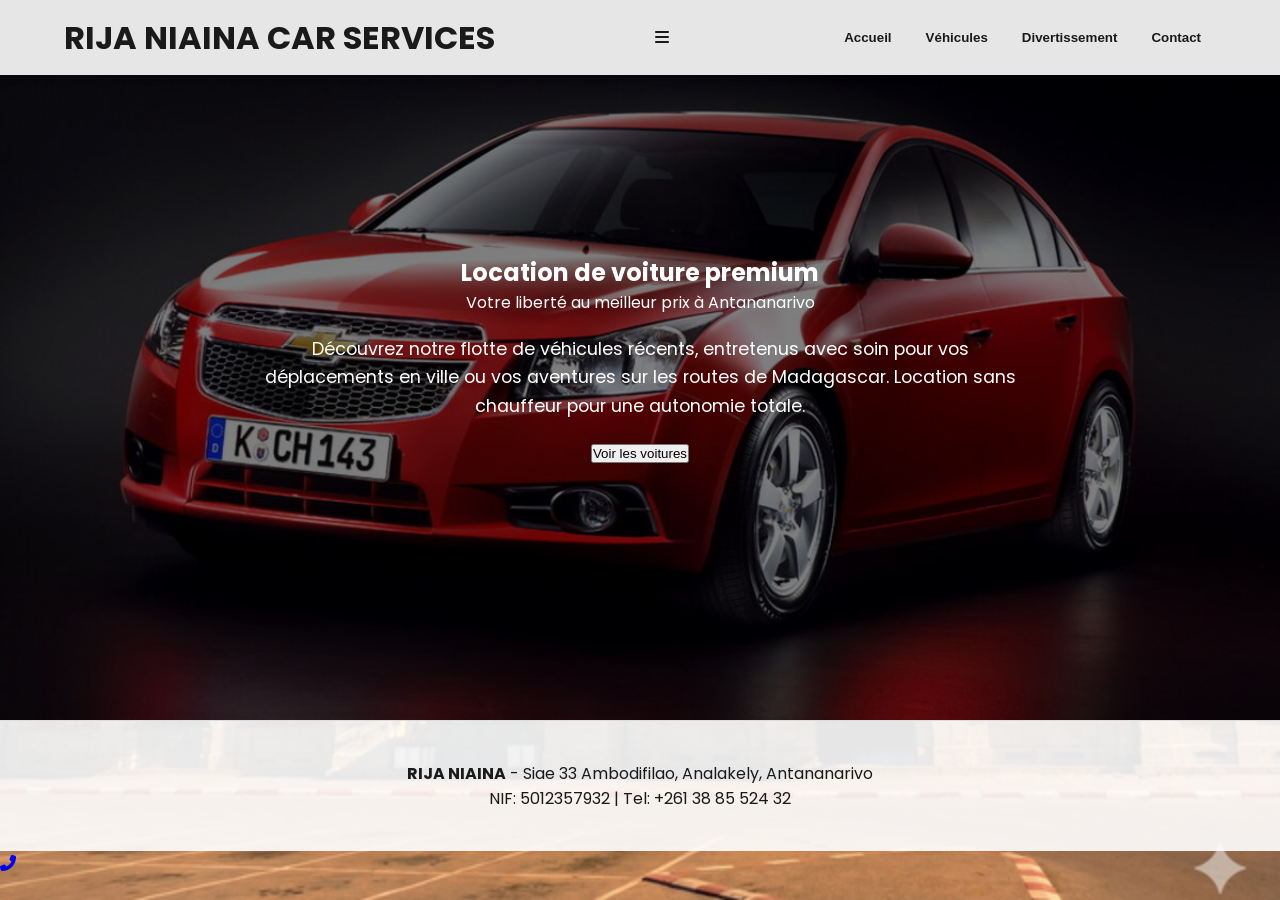
==== commit 165ca333: "Add files via upload" ====
--- a/index.html
+++ b/index.html
@@ -3,8 +3,7 @@
 <head>
     <meta charset="UTF-8">
     <meta name="viewport" content="width=device-width, initial-scale=1.0">
-    <title>Location Voiture Antananarivo | Rija Niaina Car Services</title>
-    <meta name="description" content="Location de voiture premium sans chauffeur à Antananarivo.">
+    <title>Location Voiture Antananarivo | Rija Niaina</title>
     <link href="https://fonts.googleapis.com/css2?family=Poppins:wght@400;600;700&display=swap" rel="stylesheet">
     <link rel="stylesheet" href="https://cdnjs.cloudflare.com/ajax/libs/font-awesome/6.4.0/css/all.min.css">
     <link rel="stylesheet" href="style.css">
@@ -13,13 +12,12 @@
 
 <header class="header">
     <div class="nav-container">
-        <h1 id="brand-name">RIJA NIAINA <span>SERVICES</span></h1>
+        <h1 id="brand-name">Chargement...</h1>
         <div class="menu-burger" onclick="toggleMenu()"><i class="fas fa-bars"></i></div>
         <nav id="nav-menu">
             <button onclick="openTab('home')">Accueil</button>
             <button onclick="openTab('cars')">Véhicules</button>
             <button onclick="openTab('fun')">Divertissement</button>
-            <button onclick="openTab('terms')">Conditions</button>
             <button onclick="openTab('contact')" class="nav-special">Contact</button>
         </nav>
     </div>
@@ -27,100 +25,34 @@
 
 <main>
     <section id="home" class="tab active">
-        <div class="hero" id="hero-banner">
-            <div class="hero-overlay">
-                <h2>Liberté de conduire à Antananarivo</h2>
-                <p>Location premium sans chauffeur. Explorez Madagascar à votre rythme.</p>
-                <div class="hero-btns">
-                    <a id="hero-call" href="#" class="btn-call">📞 Appeler</a>
-                    <a id="hero-wa" href="#" class="btn-wa">💬 WhatsApp</a>
-                </div>
+        <div id="hero-banner" class="hero">
+            <div class="hero-content">
+                <h2 id="hero-title"></h2>
+                <p id="hero-slogan" class="slogan"></p>
+                <p id="hero-desc" class="description"></p>
+                <button class="btn-primary" onclick="openTab('cars')">Voir les voitures</button>
             </div>
-        </div>
-        <div class="container">
-            <div class="social-quick-links">
-                <a id="link-fb" href="#" target="_blank"><i class="fab fa-facebook"></i></a>
-                <a id="link-tk" href="#" target="_blank"><i class="fab fa-tiktok"></i></a>
-                <a id="link-ig" href="#" target="_blank"><i class="fab fa-instagram"></i></a>
-                <a id="link-map" href="#" target="_blank"><i class="fas fa-map-marker-alt"></i></a>
-            </div>
-
-            <div class="seo-text">
-                <h2 class="section-title">Votre partenaire de confiance à Madagascar</h2>
-                <p>Bienvenue chez <strong>Rija Niaina Car Services</strong>, le spécialiste de la <strong>location de véhicule sans chauffeur à Antananarivo</strong>. Nous offrons une flotte variée de véhicules entretenus pour vos besoins personnels ou professionnels.</p>
-                <p>Profitez de nos tarifs compétitifs et d'une assistance 7j/7 pour un séjour en toute sérénité à Tana.</p>
-            </div>
-
-            <h2 class="section-title">Pourquoi nous choisir ?</h2>
-            <div id="features-grid" class="flip-grid"></div>
         </div>
     </section>
 
     <section id="cars" class="tab">
         <div class="container">
-            <h2 class="section-title">Notre Flotte</h2>
-            <div id="cars-grid" class="grid"></div>
+            <div id="cars-grid" class="cars-grid"></div>
         </div>
     </section>
 
     <section id="fun" class="tab">
         <div class="container">
-            <h2 class="section-title">Divertissement</h2>
-            <div class="fun-section">
-                <h3>Web Radios Malagasy</h3>
-                <div id="radios-grid" class="grid-small"></div>
-            </div>
-            <div class="fun-section" style="margin-top:40px;">
-                <h3>Vos Playlists</h3>
-                <div class="playlist-btns">
-                    <a id="play-yt" target="_blank" class="play-btn yt"><i class="fab fa-youtube"></i> YouTube</a>
-                    <a id="play-sp" target="_blank" class="play-btn sp"><i class="fab fa-spotify"></i> Spotify</a>
-                    <a id="play-dz" target="_blank" class="play-btn dz"><i class="fab fa-deezer"></i> Deezer</a>
-                </div>
-            </div>
-        </div>
-    </section>
-
-    <section id="terms" class="tab">
-        <div class="container">
-            <h2 class="section-title">Conditions de Location</h2>
-            <div id="conditions-list" class="flip-grid"></div>
+            <h2 id="fun-title" style="text-align:center; margin-bottom:30px;"></h2>
+            <div id="radios-grid" class="radios-grid"></div>
         </div>
     </section>
 
     <section id="contact" class="tab">
         <div class="container">
             <div class="contact-wrapper">
-                <h2 class="section-title">Réservation</h2>
-                <form onsubmit="sendWhatsApp(); return false;">
-                    <div class="form-row">
-                        <div class="form-group">
-                            <label>Nom</label>
-                            <input type="text" id="lname" placeholder="Votre nom" required>
-                        </div>
-                        <div class="form-group">
-                            <label>Prénom</label>
-                            <input type="text" id="fname" placeholder="Votre prénom" required>
-                        </div>
-                    </div>
-                    <div class="form-group">
-                        <label>Email</label>
-                        <input type="email" id="email" placeholder="votre@mail.com" required>
-                    </div>
-                    <div class="form-group">
-                        <label>Motif</label>
-                        <select id="subject">
-                            <option value="Reservation">Réservation</option>
-                            <option value="Devis">Demande de devis</option>
-                            <option value="Information">Information</option>
-                        </select>
-                    </div>
-                    <div class="form-group">
-                        <label>Message (Dates, véhicule souhaité...)</label>
-                        <textarea id="message" rows="4" placeholder="Bonjour..." required></textarea>
-                    </div>
-                    <button type="submit" class="btn-submit">Envoyer sur WhatsApp <i class="fab fa-whatsapp"></i></button>
-                </form>
+                <h2 id="contact-title"></h2>
+                <form id="dynamic-form" onsubmit="sendWhatsApp(event)"></form>
             </div>
         </div>
     </section>
@@ -128,8 +60,8 @@
 
 <footer id="main-footer"></footer>
 
-<a id="fab-call" href="#" class="fab-call"><i class="fas fa-phone-alt"></i><span>Appelez-nous</span></a>
+<a id="fab-call" href="#" class="fab-call"><i class="fas fa-phone-alt"></i></a>
 
 <script src="script.js"></script>
 </body>
-</html>
+</html>
--- a/style.css
+++ b/style.css
@@ -1,62 +1,56 @@
-:root { --primary: #0d47a1; --accent: #25d366; --light: #f4f7f9; --dark: #1a1a1a; }
+:root {
+    --primary: #0d47a1;
+    --accent: #25d366;
+    --dark: #1a1a1a;
+    --light: #f4f7f9;
+    --text-color: #1a1a1a;
+    --border-color: #dddddd;
+}
+
 * { margin: 0; padding: 0; box-sizing: border-box; }
-body { font-family: 'Poppins', sans-serif; background: var(--light); color: var(--dark); line-height: 1.5; }
 
-/* Adaptabilité Mobile (Textes) */
-html { font-size: 16px; }
-@media (max-width: 600px) { html { font-size: 14px; } }
+body { 
+    font-family: 'Poppins', sans-serif; 
+    background-color: var(--light); /* Fallback si pas d'image */
+    background-attachment: fixed;
+    background-size: cover;
+    background-position: center;
+    color: var(--text-color);
+    min-height: 100vh;
+}
 
-.container { width: 90%; max-width: 1200px; margin: auto; padding: 20px 0; }
+.container { width: 90%; max-width: 1200px; margin: 80px auto; }
 
 /* Onglets */
-.tab { display: none; padding-top: 80px; animation: fadeIn 0.4s; }
+.tab { display: none; animation: fadeIn 0.5s ease; }
 .tab.active { display: block; }
-@keyframes fadeIn { from { opacity: 0; } to { opacity: 1; } }
 
-/* Header & Menu */
-.header { position: fixed; top: 0; width: 100%; height: 70px; background: white; z-index: 3000; display: flex; align-items: center; box-shadow: 0 2px 10px rgba(0,0,0,0.1); }
-.nav-container { width: 90%; margin: auto; display: flex; justify-content: space-between; align-items: center; }
-#nav-menu { display: flex; gap: 10px; }
-#nav-menu button { background: none; border: none; padding: 8px 12px; cursor: pointer; font-weight: 600; font-family: inherit; }
-.nav-special { background: var(--primary) !important; color: white !important; border-radius: 20px; }
+@keyframes fadeIn { from { opacity: 0; transform: translateY(10px); } to { opacity: 1; transform: translateY(0); } }
 
-.menu-burger { display: none; font-size: 1.5rem; cursor: pointer; color: var(--primary); }
-
-@media (max-width: 768px) {
-    .menu-burger { display: block; }
-    #nav-menu { position: fixed; top: 70px; right: -100%; width: 100%; height: calc(100vh - 70px); background: white; flex-direction: column; padding: 40px; transition: 0.3s; }
-    #nav-menu.active { right: 0; }
-}
+/* Header */
+.header { position: fixed; top: 0; width: 100%; height: 75px; background: rgba(255,255,255,0.9); backdrop-filter: blur(10px); z-index: 3000; display: flex; align-items: center; box-shadow: 0 2px 10px rgba(0,0,0,0.1); }
+.nav-container { width: 90%; max-width: 1200px; margin: auto; display: flex; justify-content: space-between; align-items: center; }
+#nav-menu button { background: none; border: none; padding: 10px 15px; font-weight: 600; cursor: pointer; color: var(--dark); }
 
 /* Hero */
-.hero { height: 50vh; background: linear-gradient(rgba(0,0,0,0.5), rgba(0,0,0,0.5)), url('images/chevrolet_cruze.jpg') center/cover; color: white; display: flex; align-items: center; justify-content: center; text-align: center; border-radius: 0 0 30px 30px; padding: 20px; }
-.hero h2 { font-size: 2rem; }
+.hero { height: 80vh; display: flex; align-items: center; justify-content: center; text-align: center; color: white; background-size: cover; background-position: center; position: relative; }
+.hero::before { content: ''; position: absolute; inset: 0; background: rgba(0,0,0,0.5); }
+.hero-content { position: relative; z-index: 1; max-width: 800px; padding: 20px; }
+.description { margin: 20px 0; font-size: 1.1rem; line-height: 1.6; }
 
-/* Flip Cards */
-.flip-grid { display: grid; grid-template-columns: repeat(auto-fit, minmax(250px, 1fr)); gap: 20px; margin-top: 20px; }
-.flip-card { height: 180px; perspective: 1000px; cursor: pointer; }
-.flip-front, .flip-back { position: absolute; width: 100%; height: 100%; backface-visibility: hidden; border-radius: 15px; display: flex; align-items: center; justify-content: center; flex-direction: column; padding: 20px; transition: 0.6s; text-align: center; box-shadow: 0 4px 10px rgba(0,0,0,0.05); }
-.flip-front { background: white; color: var(--primary); }
-.flip-front i { font-size: 2.5rem; margin-bottom: 10px; }
-.flip-back { background: var(--primary); color: white; transform: rotateY(180deg); }
-.flip-card.flipped .flip-front { transform: rotateY(180deg); }
-.flip-card.flipped .flip-back { transform: rotateY(360deg); }
+/* Grilles */
+.cars-grid, .radios-grid { display: grid; grid-template-columns: repeat(auto-fit, minmax(300px, 1fr)); gap: 25px; }
 
-/* Voitures */
-.grid { display: grid; grid-template-columns: repeat(auto-fit, minmax(280px, 1fr)); gap: 20px; }
-.car-card { background: white; border-radius: 15px; overflow: hidden; box-shadow: 0 5px 15px rgba(0,0,0,0.05); }
-.car-info { padding: 15px; }
-.car-specs { display: flex; gap: 10px; font-size: 0.8rem; color: var(--primary); margin: 8px 0; font-weight: bold; }
-.car-price-tag { background: var(--primary); color: white; padding: 4px 10px; border-radius: 5px; font-size: 0.85rem; }
-.car-desc-text { font-size: 0.85rem; color: #666; margin-bottom: 12px; }
+/* Cartes Véhicules */
+.car-card { background: rgba(255,255,255,0.95); border-radius: 20px; overflow: hidden; border: 1px solid var(--border-color); box-shadow: 0 5px 15px rgba(0,0,0,0.05); }
+.car-img { width: 100%; height: 200px; object-fit: cover; }
+.car-info { padding: 20px; }
+.car-specs { display: flex; flex-wrap: wrap; gap: 10px; margin: 15px 0; font-size: 0.85rem; }
+.spec-item { background: #eee; padding: 5px 10px; border-radius: 5px; }
 
-/* Social Links */
-.social-quick-links { display: flex; justify-content: center; gap: 15px; margin: 20px 0; }
-.social-quick-links a { width: 45px; height: 45px; background: white; border-radius: 50%; display: flex; align-items: center; justify-content: center; font-size: 1.2rem; color: var(--primary); box-shadow: 0 4px 8px rgba(0,0,0,0.1); text-decoration: none; }
+/* Formulaire */
+.contact-wrapper { background: rgba(255,255,255,0.95); padding: 30px; border-radius: 20px; max-width: 600px; margin: auto; border: 1px solid var(--border-color); }
+input, select, textarea { width: 100%; padding: 12px; margin: 10px 0; border: 1px solid var(--border-color); border-radius: 10px; }
+.btn-submit { width: 100%; padding: 15px; background: var(--accent); color: white; border: none; border-radius: 10px; font-weight: bold; cursor: pointer; }
 
-/* Bouton Flottant */
-.fab-call { position: fixed; bottom: 20px; right: 20px; background: #d32f2f; color: white; padding: 12px 20px; border-radius: 30px; display: flex; align-items: center; gap: 10px; text-decoration: none; z-index: 4000; box-shadow: 0 4px 15px rgba(0,0,0,0.3); font-weight: bold; }
-@media (max-width: 600px) { .fab-call span { display: none; } .fab-call { padding: 15px; border-radius: 50%; } }
-
-/* Footer */
-footer { background: var(--dark); color: white; padding: 30px 0; text-align: center; margin-top: 40px; font-size: 0.9rem; }
+footer { background: rgba(255,255,255,0.9); padding: 40px 0; text-align: center; border-top: 1px solid var(--border-color); }
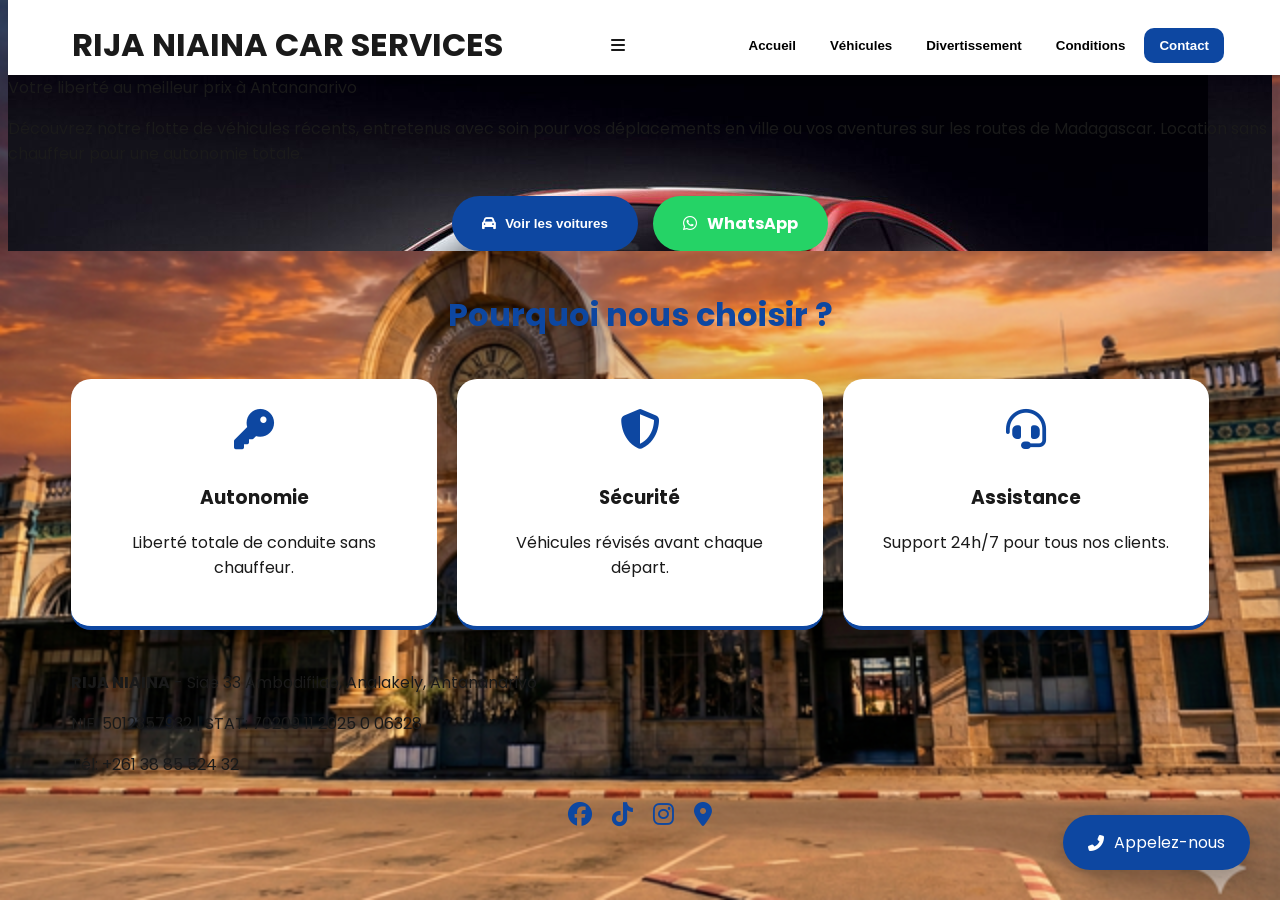
==== commit c4a389f4: "Add files via upload" ====
--- a/index.html
+++ b/index.html
@@ -18,6 +18,7 @@
             <button onclick="openTab('home')">Accueil</button>
             <button onclick="openTab('cars')">Véhicules</button>
             <button onclick="openTab('fun')">Divertissement</button>
+            <button onclick="openTab('terms')">Conditions</button>
             <button onclick="openTab('contact')" class="nav-special">Contact</button>
         </nav>
     </div>
@@ -30,20 +31,35 @@
                 <h2 id="hero-title"></h2>
                 <p id="hero-slogan" class="slogan"></p>
                 <p id="hero-desc" class="description"></p>
-                <button class="btn-primary" onclick="openTab('cars')">Voir les voitures</button>
+                <div class="hero-btns">
+                    <button class="btn-primary" onclick="openTab('cars')"><i class="fas fa-car"></i> Voir les voitures</button>
+                    <a id="hero-whatsapp" href="#" class="btn-whatsapp"><i class="fab fa-whatsapp"></i> WhatsApp</a>
+                </div>
             </div>
+        </div>
+        <div class="container">
+            <h2 class="section-title">Pourquoi nous choisir ?</h2>
+            <div id="features-grid" class="features-grid"></div>
         </div>
     </section>
 
     <section id="cars" class="tab">
         <div class="container">
+            <h2 class="section-title">Notre Flotte</h2>
             <div id="cars-grid" class="cars-grid"></div>
+        </div>
+    </section>
+
+    <section id="terms" class="tab">
+        <div class="container">
+            <h2 class="section-title">Conditions de location</h2>
+            <div id="conditions-grid" class="conditions-grid"></div>
         </div>
     </section>
 
     <section id="fun" class="tab">
         <div class="container">
-            <h2 id="fun-title" style="text-align:center; margin-bottom:30px;"></h2>
+            <h2 id="fun-title" class="section-title"></h2>
             <div id="radios-grid" class="radios-grid"></div>
         </div>
     </section>
@@ -58,9 +74,17 @@
     </section>
 </main>
 
-<footer id="main-footer"></footer>
+<footer>
+    <div class="container">
+        <div id="footer-info"></div>
+        <div id="social-links" class="social-footer"></div>
+    </div>
+</footer>
 
-<a id="fab-call" href="#" class="fab-call"><i class="fas fa-phone-alt"></i></a>
+<a id="fab-call" href="#" class="fab-call">
+    <i class="fas fa-phone-alt"></i>
+    <span>Appelez-nous</span>
+</a>
 
 <script src="script.js"></script>
 </body>
--- a/style.css
+++ b/style.css
@@ -3,54 +3,57 @@
     --accent: #25d366;
     --dark: #1a1a1a;
     --light: #f4f7f9;
-    --text-color: #1a1a1a;
-    --border-color: #dddddd;
 }
-
-* { margin: 0; padding: 0; box-sizing: border-box; }
 
 body { 
     font-family: 'Poppins', sans-serif; 
-    background-color: var(--light); /* Fallback si pas d'image */
+    background-color: var(--light);
     background-attachment: fixed;
     background-size: cover;
     background-position: center;
-    color: var(--text-color);
-    min-height: 100vh;
+    color: var(--dark);
 }
 
-.container { width: 90%; max-width: 1200px; margin: 80px auto; }
+.container { width: 90%; max-width: 1200px; margin: 40px auto; }
+.section-title { text-align: center; margin-bottom: 40px; font-size: 2rem; color: var(--primary); }
 
-/* Onglets */
-.tab { display: none; animation: fadeIn 0.5s ease; }
-.tab.active { display: block; }
+/* BOUTONS ACCUEIL */
+.hero-btns { display: flex; gap: 15px; justify-content: center; margin-top: 30px; }
+.btn-primary, .btn-whatsapp { padding: 15px 30px; border-radius: 50px; font-weight: bold; text-decoration: none; border: none; cursor: pointer; transition: 0.3s; display: flex; align-items: center; gap: 10px; }
+.btn-primary { background: var(--primary); color: white; }
+.btn-whatsapp { background: var(--accent); color: white; }
+.btn-primary:hover { transform: scale(1.05); box-shadow: 0 10px 20px rgba(13,71,161,0.3); }
 
-@keyframes fadeIn { from { opacity: 0; transform: translateY(10px); } to { opacity: 1; transform: translateY(0); } }
+/* CARTES TOURNANTES (FLIP CARDS) */
+.conditions-grid { display: grid; grid-template-columns: repeat(auto-fit, minmax(250px, 1fr)); gap: 20px; perspective: 1000px; }
+.flip-card { height: 200px; cursor: pointer; position: relative; transform-style: preserve-3d; transition: transform 0.6s; }
+.flip-card.flipped { transform: rotateY(180deg); }
+.flip-front, .flip-back { position: absolute; width: 100%; height: 100%; backface-visibility: hidden; border-radius: 20px; display: flex; flex-direction: column; align-items: center; justify-content: center; padding: 20px; text-align: center; box-shadow: 0 10px 20px rgba(0,0,0,0.05); }
+.flip-front { background: white; color: var(--primary); border: 1px solid var(--primary); }
+.flip-back { background: var(--primary); color: white; transform: rotateY(180deg); }
+.flip-front i { font-size: 3rem; margin-bottom: 15px; }
 
-/* Header */
-.header { position: fixed; top: 0; width: 100%; height: 75px; background: rgba(255,255,255,0.9); backdrop-filter: blur(10px); z-index: 3000; display: flex; align-items: center; box-shadow: 0 2px 10px rgba(0,0,0,0.1); }
-.nav-container { width: 90%; max-width: 1200px; margin: auto; display: flex; justify-content: space-between; align-items: center; }
-#nav-menu button { background: none; border: none; padding: 10px 15px; font-weight: 600; cursor: pointer; color: var(--dark); }
+/* FEATURES (POURQUOI NOUS CHOISIR) */
+.features-grid { display: grid; grid-template-columns: repeat(auto-fit, minmax(250px, 1fr)); gap: 20px; }
+.feature-card { background: white; padding: 30px; border-radius: 20px; text-align: center; border-bottom: 4px solid var(--primary); box-shadow: 0 5px 15px rgba(0,0,0,0.05); }
+.feature-card i { font-size: 2.5rem; color: var(--primary); margin-bottom: 15px; }
 
-/* Hero */
-.hero { height: 80vh; display: flex; align-items: center; justify-content: center; text-align: center; color: white; background-size: cover; background-position: center; position: relative; }
-.hero::before { content: ''; position: absolute; inset: 0; background: rgba(0,0,0,0.5); }
-.hero-content { position: relative; z-index: 1; max-width: 800px; padding: 20px; }
-.description { margin: 20px 0; font-size: 1.1rem; line-height: 1.6; }
+/* BOUTON FLOTTANT */
+.fab-call { position: fixed; bottom: 30px; right: 30px; background: var(--primary); color: white; padding: 15px 25px; border-radius: 50px; display: flex; align-items: center; gap: 10px; text-decoration: none; z-index: 4000; box-shadow: 0 10px 20px rgba(0,0,0,0.2); transition: 0.3s; }
+.fab-call:hover { transform: translateY(-5px); background: #0a3880; }
 
-/* Grilles */
-.cars-grid, .radios-grid { display: grid; grid-template-columns: repeat(auto-fit, minmax(300px, 1fr)); gap: 25px; }
+/* RESEAUX SOCIAUX FOOTER */
+.social-footer { margin-top: 20px; display: flex; justify-content: center; gap: 20px; font-size: 1.5rem; }
+.social-footer a { color: var(--primary); transition: 0.3s; }
+.social-footer a:hover { color: var(--accent); }
 
-/* Cartes Véhicules */
-.car-card { background: rgba(255,255,255,0.95); border-radius: 20px; overflow: hidden; border: 1px solid var(--border-color); box-shadow: 0 5px 15px rgba(0,0,0,0.05); }
-.car-img { width: 100%; height: 200px; object-fit: cover; }
-.car-info { padding: 20px; }
-.car-specs { display: flex; flex-wrap: wrap; gap: 10px; margin: 15px 0; font-size: 0.85rem; }
-.spec-item { background: #eee; padding: 5px 10px; border-radius: 5px; }
+/* ONGLET ACTIF */
+.tab { display: none; }
+.tab.active { display: block; animation: fadeIn 0.5s; }
+@keyframes fadeIn { from { opacity:0; } to { opacity:1; } }
 
-/* Formulaire */
-.contact-wrapper { background: rgba(255,255,255,0.95); padding: 30px; border-radius: 20px; max-width: 600px; margin: auto; border: 1px solid var(--border-color); }
-input, select, textarea { width: 100%; padding: 12px; margin: 10px 0; border: 1px solid var(--border-color); border-radius: 10px; }
-.btn-submit { width: 100%; padding: 15px; background: var(--accent); color: white; border: none; border-radius: 10px; font-weight: bold; cursor: pointer; }
-
-footer { background: rgba(255,255,255,0.9); padding: 40px 0; text-align: center; border-top: 1px solid var(--border-color); }+/* HEADER */
+.header { position: fixed; top:0; width:100%; height:75px; background:white; z-index:3000; display:flex; align-items:center; box-shadow:0 2px 10px rgba(0,0,0,0.1); }
+.nav-container { width:90%; margin:auto; display:flex; justify-content:space-between; align-items:center; }
+#nav-menu button { background:none; border:none; padding:10px 15px; font-weight:600; cursor:pointer; }
+.nav-special { background:var(--primary) !important; color:white !important; border-radius:10px; }
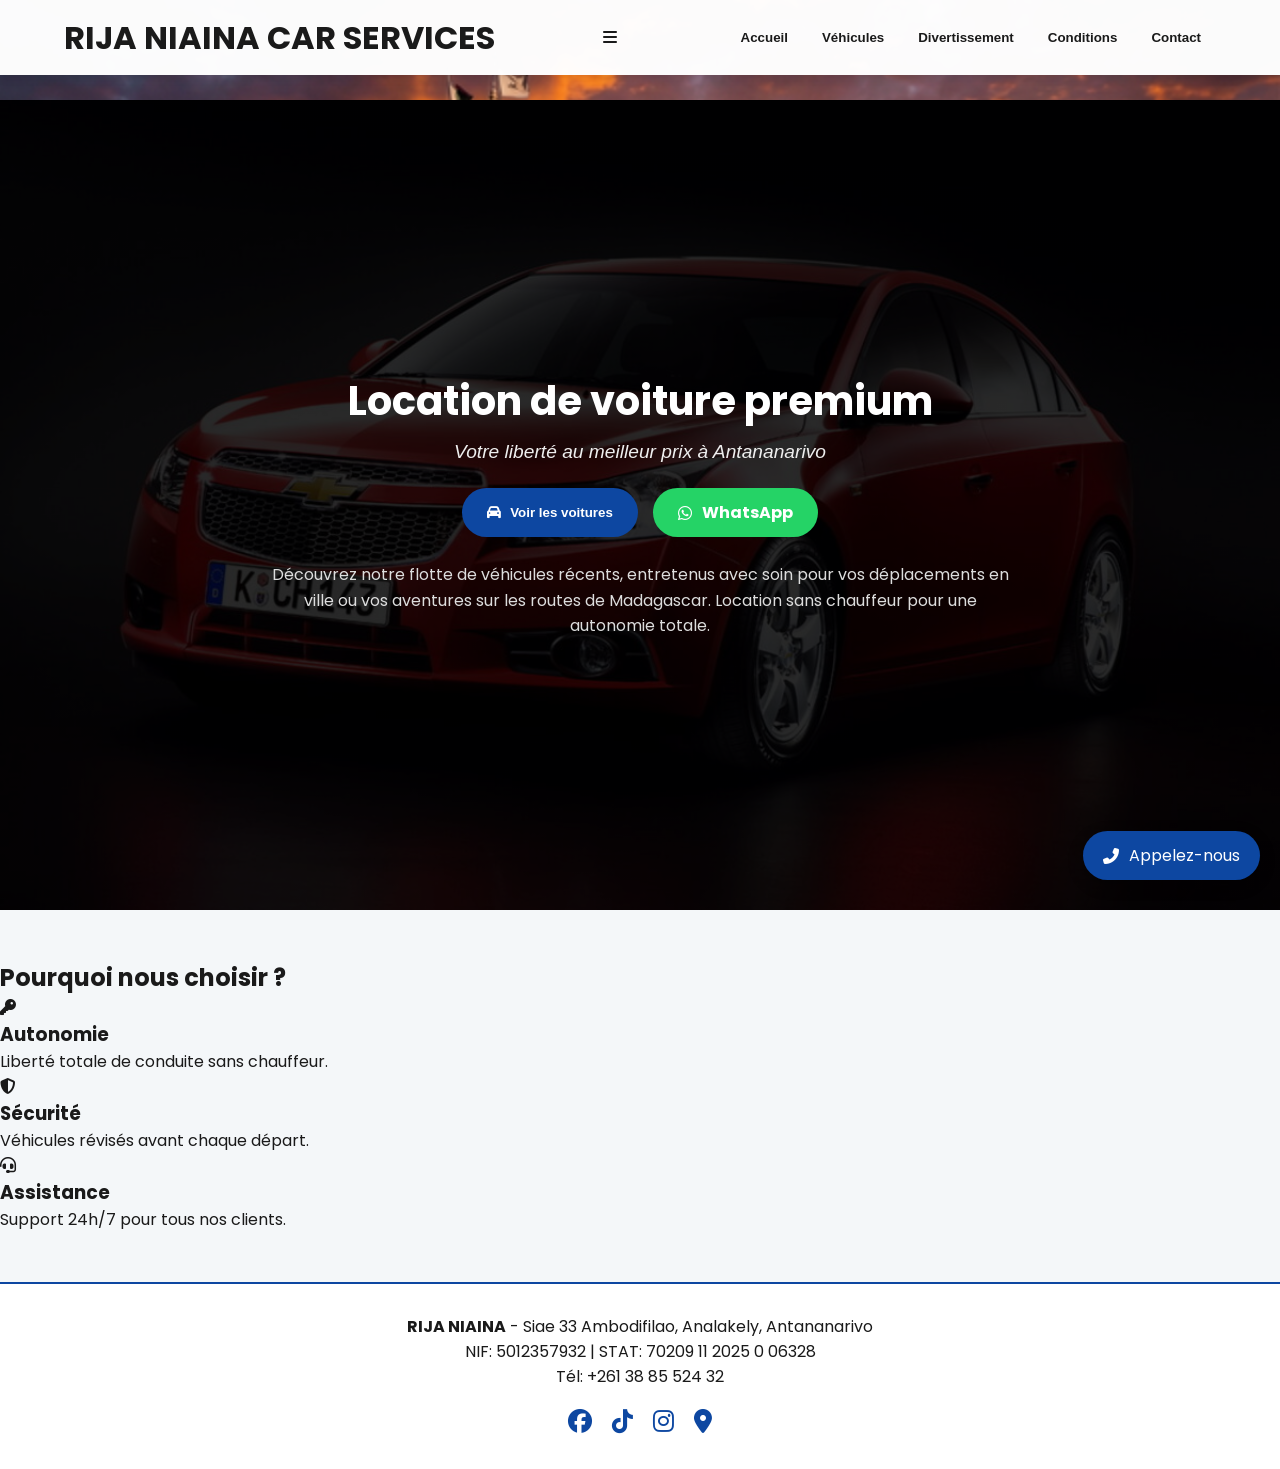
==== commit 99dbfcbd: "Add files via upload" ====
--- a/index.html
+++ b/index.html
@@ -12,7 +12,7 @@
 
 <header class="header">
     <div class="nav-container">
-        <h1 id="brand-name">Chargement...</h1>
+        <h1 id="brand-name">RIJA NIAINA <span>SERVICES</span></h1>
         <div class="menu-burger" onclick="toggleMenu()"><i class="fas fa-bars"></i></div>
         <nav id="nav-menu">
             <button onclick="openTab('home')">Accueil</button>
@@ -28,15 +28,18 @@
     <section id="home" class="tab active">
         <div id="hero-banner" class="hero">
             <div class="hero-content">
-                <h2 id="hero-title"></h2>
-                <p id="hero-slogan" class="slogan"></p>
-                <p id="hero-desc" class="description"></p>
+                <h2 id="hero-title">Chargement...</h2>
+                <p id="hero-slogan" class="slogan-top"></p>
+                
                 <div class="hero-btns">
                     <button class="btn-primary" onclick="openTab('cars')"><i class="fas fa-car"></i> Voir les voitures</button>
-                    <a id="hero-whatsapp" href="#" class="btn-whatsapp"><i class="fab fa-whatsapp"></i> WhatsApp</a>
+                    <a id="hero-whatsapp" href="#" target="_blank" class="btn-whatsapp"><i class="fab fa-whatsapp"></i> WhatsApp</a>
                 </div>
+
+                <p id="hero-desc" class="description-bottom"></p>
             </div>
         </div>
+        
         <div class="container">
             <h2 class="section-title">Pourquoi nous choisir ?</h2>
             <div id="features-grid" class="features-grid"></div>
@@ -59,7 +62,7 @@
 
     <section id="fun" class="tab">
         <div class="container">
-            <h2 id="fun-title" class="section-title"></h2>
+            <h2 class="section-title">Divertissement</h2>
             <div id="radios-grid" class="radios-grid"></div>
         </div>
     </section>
@@ -67,16 +70,16 @@
     <section id="contact" class="tab">
         <div class="container">
             <div class="contact-wrapper">
-                <h2 id="contact-title"></h2>
+                <h2 id="contact-title" style="text-align:center; color:var(--primary); margin-bottom:20px;">Contactez-nous</h2>
                 <form id="dynamic-form" onsubmit="sendWhatsApp(event)"></form>
             </div>
         </div>
     </section>
 </main>
 
-<footer>
+<footer class="footer-fixed">
     <div class="container">
-        <div id="footer-info"></div>
+        <div id="footer-info" class="footer-text"></div>
         <div id="social-links" class="social-footer"></div>
     </div>
 </footer>
--- a/style.css
+++ b/style.css
@@ -5,6 +5,7 @@
     --light: #f4f7f9;
 }
 
+* { margin: 0; padding: 0; box-sizing: border-box; }
 body { 
     font-family: 'Poppins', sans-serif; 
     background-color: var(--light);
@@ -12,48 +13,50 @@
     background-size: cover;
     background-position: center;
     color: var(--dark);
+    overflow-x: hidden;
 }
 
-.container { width: 90%; max-width: 1200px; margin: 40px auto; }
-.section-title { text-align: center; margin-bottom: 40px; font-size: 2rem; color: var(--primary); }
+/* HEADER & NAVIGATION */
+.header { position: fixed; top: 0; width: 100%; height: 75px; background: rgba(255,255,255,0.98); z-index: 3000; display: flex; align-items: center; box-shadow: 0 2px 10px rgba(0,0,0,0.1); }
+.nav-container { width: 90%; max-width: 1200px; margin: auto; display: flex; justify-content: space-between; align-items: center; }
+#nav-menu button { background: none; border: none; padding: 10px 15px; font-weight: 600; cursor: pointer; color: var(--dark); }
 
-/* BOUTONS ACCUEIL */
-.hero-btns { display: flex; gap: 15px; justify-content: center; margin-top: 30px; }
-.btn-primary, .btn-whatsapp { padding: 15px 30px; border-radius: 50px; font-weight: bold; text-decoration: none; border: none; cursor: pointer; transition: 0.3s; display: flex; align-items: center; gap: 10px; }
+/* HERO SECTION (ACCUEIL) */
+.hero { height: 90vh; display: flex; align-items: center; justify-content: center; text-align: center; color: white; background-size: cover; background-position: center; position: relative; margin-bottom: 50px; }
+.hero::before { content: ''; position: absolute; inset: 0; background: rgba(0,0,0,0.6); }
+.hero-content { position: relative; z-index: 1; max-width: 800px; padding: 20px; }
+#hero-title { font-size: 2.5rem; font-weight: 700; margin-bottom: 10px; color: #fff; }
+#hero-slogan { font-size: 1.2rem; margin-bottom: 25px; color: #eee; font-style: italic; }
+#hero-desc { font-size: 1rem; margin-top: 25px; line-height: 1.6; color: #ddd; }
+.hero-btns { display: flex; gap: 15px; justify-content: center; }
+
+/* BOUTONS */
+.btn-primary, .btn-whatsapp { padding: 12px 25px; border-radius: 50px; font-weight: bold; text-decoration: none; border: none; cursor: pointer; display: flex; align-items: center; gap: 10px; transition: 0.3s; }
 .btn-primary { background: var(--primary); color: white; }
 .btn-whatsapp { background: var(--accent); color: white; }
-.btn-primary:hover { transform: scale(1.05); box-shadow: 0 10px 20px rgba(13,71,161,0.3); }
 
-/* CARTES TOURNANTES (FLIP CARDS) */
-.conditions-grid { display: grid; grid-template-columns: repeat(auto-fit, minmax(250px, 1fr)); gap: 20px; perspective: 1000px; }
-.flip-card { height: 200px; cursor: pointer; position: relative; transform-style: preserve-3d; transition: transform 0.6s; }
+/* CARTES TOURNANTES (CONDITIONS) */
+.conditions-grid { display: grid; grid-template-columns: repeat(auto-fit, minmax(200px, 280px)); gap: 20px; justify-content: center; perspective: 1000px; padding: 20px; }
+.flip-card { height: 220px; cursor: pointer; position: relative; transform-style: preserve-3d; transition: transform 0.6s; width: 100%; }
 .flip-card.flipped { transform: rotateY(180deg); }
-.flip-front, .flip-back { position: absolute; width: 100%; height: 100%; backface-visibility: hidden; border-radius: 20px; display: flex; flex-direction: column; align-items: center; justify-content: center; padding: 20px; text-align: center; box-shadow: 0 10px 20px rgba(0,0,0,0.05); }
-.flip-front { background: white; color: var(--primary); border: 1px solid var(--primary); }
+.flip-front, .flip-back { position: absolute; width: 100%; height: 100%; backface-visibility: hidden; border-radius: 20px; display: flex; flex-direction: column; align-items: center; justify-content: center; padding: 20px; box-shadow: 0 8px 15px rgba(0,0,0,0.1); border: 1px solid rgba(0,0,0,0.05); }
+.flip-front { background: white; color: var(--primary); }
 .flip-back { background: var(--primary); color: white; transform: rotateY(180deg); }
-.flip-front i { font-size: 3rem; margin-bottom: 15px; }
+.flip-front i { font-size: 2.5rem; margin-bottom: 10px; }
 
-/* FEATURES (POURQUOI NOUS CHOISIR) */
-.features-grid { display: grid; grid-template-columns: repeat(auto-fit, minmax(250px, 1fr)); gap: 20px; }
-.feature-card { background: white; padding: 30px; border-radius: 20px; text-align: center; border-bottom: 4px solid var(--primary); box-shadow: 0 5px 15px rgba(0,0,0,0.05); }
-.feature-card i { font-size: 2.5rem; color: var(--primary); margin-bottom: 15px; }
+/* VEHICULES */
+.cars-grid { display: grid; grid-template-columns: repeat(auto-fit, minmax(300px, 1fr)); gap: 25px; }
+.car-card { background: white; border-radius: 20px; overflow: hidden; box-shadow: 0 10px 20px rgba(0,0,0,0.05); color: var(--dark); }
+.car-info { padding: 20px; }
+.car-info h3 { color: var(--primary); margin-bottom: 5px; }
 
-/* BOUTON FLOTTANT */
-.fab-call { position: fixed; bottom: 30px; right: 30px; background: var(--primary); color: white; padding: 15px 25px; border-radius: 50px; display: flex; align-items: center; gap: 10px; text-decoration: none; z-index: 4000; box-shadow: 0 10px 20px rgba(0,0,0,0.2); transition: 0.3s; }
-.fab-call:hover { transform: translateY(-5px); background: #0a3880; }
+/* FOOTER FIGÉ */
+footer { background: white; padding: 30px 0; text-align: center; border-top: 2px solid var(--primary); width: 100%; position: relative; margin-top: 50px; }
+.social-footer { display: flex; justify-content: center; gap: 20px; margin-top: 15px; }
+.social-footer a { color: var(--primary); font-size: 1.5rem; transition: 0.3s; }
 
-/* RESEAUX SOCIAUX FOOTER */
-.social-footer { margin-top: 20px; display: flex; justify-content: center; gap: 20px; font-size: 1.5rem; }
-.social-footer a { color: var(--primary); transition: 0.3s; }
-.social-footer a:hover { color: var(--accent); }
+/* FAB CALL */
+.fab-call { position: fixed; bottom: 20px; right: 20px; background: var(--primary); color: white; padding: 12px 20px; border-radius: 50px; display: flex; align-items: center; gap: 10px; text-decoration: none; z-index: 4000; box-shadow: 0 5px 15px rgba(0,0,0,0.3); }
 
-/* ONGLET ACTIF */
-.tab { display: none; }
-.tab.active { display: block; animation: fadeIn 0.5s; }
-@keyframes fadeIn { from { opacity:0; } to { opacity:1; } }
-
-/* HEADER */
-.header { position: fixed; top:0; width:100%; height:75px; background:white; z-index:3000; display:flex; align-items:center; box-shadow:0 2px 10px rgba(0,0,0,0.1); }
-.nav-container { width:90%; margin:auto; display:flex; justify-content:space-between; align-items:center; }
-#nav-menu button { background:none; border:none; padding:10px 15px; font-weight:600; cursor:pointer; }
-.nav-special { background:var(--primary) !important; color:white !important; border-radius:10px; }+.tab { display: none; padding-top: 100px; min-height: 80vh; }
+.tab.active { display: block; }
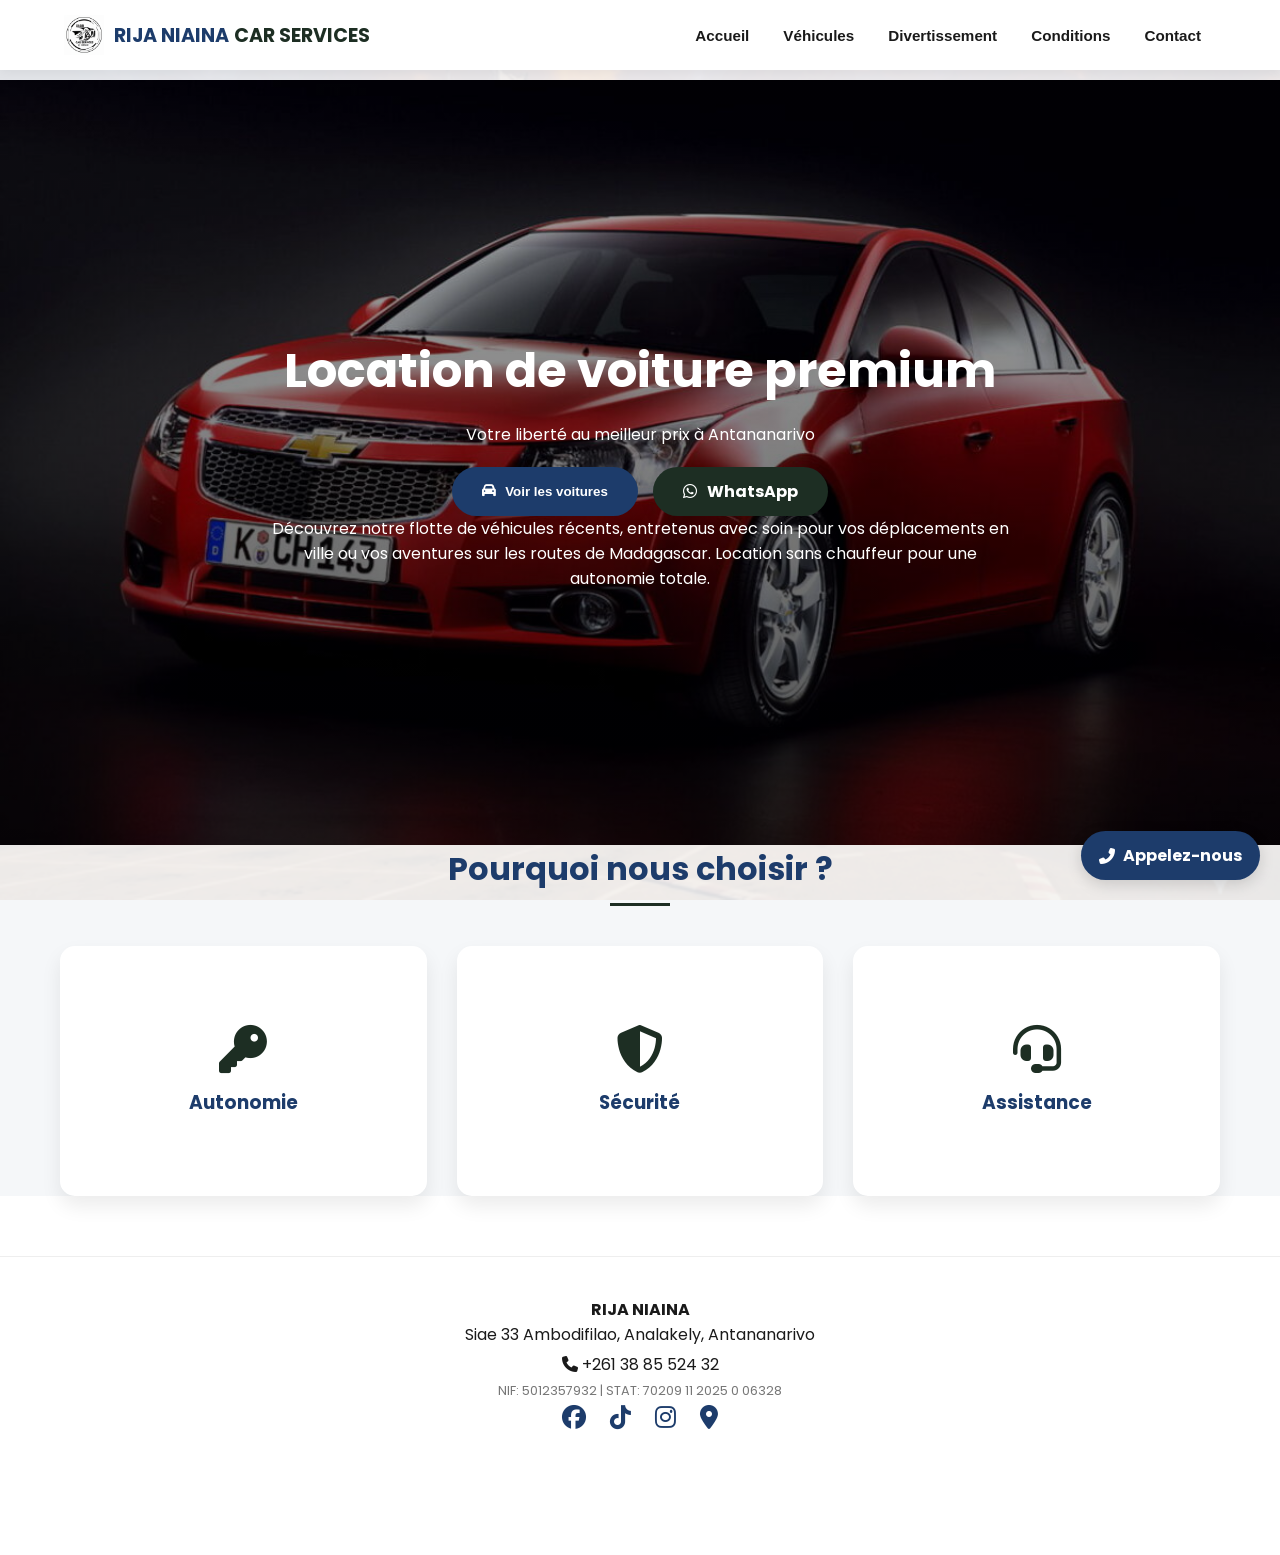
==== commit 56de824b: "Add files via upload" ====
--- a/index.html
+++ b/index.html
@@ -1,94 +1,94 @@
-<!DOCTYPE html>
-<html lang="fr">
-<head>
-    <meta charset="UTF-8">
-    <meta name="viewport" content="width=device-width, initial-scale=1.0">
-    <title>Location Voiture Antananarivo | Rija Niaina</title>
-    <link href="https://fonts.googleapis.com/css2?family=Poppins:wght@400;600;700&display=swap" rel="stylesheet">
-    <link rel="stylesheet" href="https://cdnjs.cloudflare.com/ajax/libs/font-awesome/6.4.0/css/all.min.css">
-    <link rel="stylesheet" href="style.css">
-</head>
-<body>
-
-<header class="header">
-    <div class="nav-container">
-        <h1 id="brand-name">RIJA NIAINA <span>SERVICES</span></h1>
-        <div class="menu-burger" onclick="toggleMenu()"><i class="fas fa-bars"></i></div>
-        <nav id="nav-menu">
-            <button onclick="openTab('home')">Accueil</button>
-            <button onclick="openTab('cars')">Véhicules</button>
-            <button onclick="openTab('fun')">Divertissement</button>
-            <button onclick="openTab('terms')">Conditions</button>
-            <button onclick="openTab('contact')" class="nav-special">Contact</button>
-        </nav>
-    </div>
-</header>
-
-<main>
-    <section id="home" class="tab active">
-        <div id="hero-banner" class="hero">
-            <div class="hero-content">
-                <h2 id="hero-title">Chargement...</h2>
-                <p id="hero-slogan" class="slogan-top"></p>
-                
-                <div class="hero-btns">
-                    <button class="btn-primary" onclick="openTab('cars')"><i class="fas fa-car"></i> Voir les voitures</button>
-                    <a id="hero-whatsapp" href="#" target="_blank" class="btn-whatsapp"><i class="fab fa-whatsapp"></i> WhatsApp</a>
-                </div>
-
-                <p id="hero-desc" class="description-bottom"></p>
-            </div>
-        </div>
-        
-        <div class="container">
-            <h2 class="section-title">Pourquoi nous choisir ?</h2>
-            <div id="features-grid" class="features-grid"></div>
-        </div>
-    </section>
-
-    <section id="cars" class="tab">
-        <div class="container">
-            <h2 class="section-title">Notre Flotte</h2>
-            <div id="cars-grid" class="cars-grid"></div>
-        </div>
-    </section>
-
-    <section id="terms" class="tab">
-        <div class="container">
-            <h2 class="section-title">Conditions de location</h2>
-            <div id="conditions-grid" class="conditions-grid"></div>
-        </div>
-    </section>
-
-    <section id="fun" class="tab">
-        <div class="container">
-            <h2 class="section-title">Divertissement</h2>
-            <div id="radios-grid" class="radios-grid"></div>
-        </div>
-    </section>
-
-    <section id="contact" class="tab">
-        <div class="container">
-            <div class="contact-wrapper">
-                <h2 id="contact-title" style="text-align:center; color:var(--primary); margin-bottom:20px;">Contactez-nous</h2>
-                <form id="dynamic-form" onsubmit="sendWhatsApp(event)"></form>
-            </div>
-        </div>
-    </section>
-</main>
-
-<footer class="footer-fixed">
-    <div class="container">
-        <div id="footer-info" class="footer-text"></div>
-        <div id="social-links" class="social-footer"></div>
-    </div>
-</footer>
-
-<a id="fab-call" href="#" class="fab-call">
-    <i class="fas fa-phone-alt"></i>
-    <span>Appelez-nous</span>
-</a>
-
-<script src="script.js"></script>
-</body>
+<!DOCTYPE html>
+<html lang="fr">
+<head>
+    <meta charset="UTF-8">
+    <meta name="viewport" content="width=device-width, initial-scale=1.0">
+    <title>Location Voiture Antananarivo | Rija Niaina</title>
+    <link href="https://fonts.googleapis.com/css2?family=Poppins:wght@400;600;700&display=swap" rel="stylesheet">
+    <link rel="stylesheet" href="https://cdnjs.cloudflare.com/ajax/libs/font-awesome/6.4.0/css/all.min.css">
+    <link rel="stylesheet" href="style.css">
+</head>
+<body>
+
+<header class="header">
+    <div class="nav-container">
+        <h1 id="brand-name">RIJA NIAINA <span>SERVICES</span></h1>
+        <div class="menu-burger" onclick="toggleMenu()"><i class="fas fa-bars"></i></div>
+        <nav id="nav-menu">
+            <button onclick="openTab('home')">Accueil</button>
+            <button onclick="openTab('cars')">Véhicules</button>
+            <button onclick="openTab('fun')">Divertissement</button>
+            <button onclick="openTab('terms')">Conditions</button>
+            <button onclick="openTab('contact')" class="nav-special">Contact</button>
+        </nav>
+    </div>
+</header>
+
+<main>
+    <section id="home" class="tab active">
+        <div id="hero-banner" class="hero">
+            <div class="hero-content">
+                <h2 id="hero-title">Chargement...</h2>
+                <p id="hero-slogan" class="slogan-top"></p>
+                
+                <div class="hero-btns">
+                    <button class="btn btn-primary" onclick="openTab('cars')"><i class="fas fa-car"></i> Voir les voitures</button>
+                    <a id="hero-whatsapp" href="#" target="_blank" class="btn btn-whatsapp"><i class="fab fa-whatsapp"></i> WhatsApp</a>
+                </div>
+
+                <p id="hero-desc" class="description-bottom"></p>
+            </div>
+        </div>
+        
+        <div class="container">
+            <h2 class="section-title">Pourquoi nous choisir ?</h2>
+            <div id="features-grid" class="features-grid"></div>
+        </div>
+    </section>
+
+    <section id="cars" class="tab">
+        <div class="container">
+            <h2 class="section-title">Notre Flotte</h2>
+            <div id="cars-grid" class="cars-grid"></div>
+        </div>
+    </section>
+
+    <section id="terms" class="tab">
+        <div class="container">
+            <h2 class="section-title">Conditions de location</h2>
+            <div id="conditions-grid" class="conditions-grid"></div>
+        </div>
+    </section>
+
+    <section id="fun" class="tab">
+        <div class="container">
+            <h2 class="section-title">Divertissement</h2>
+            <div id="radios-grid" class="radios-grid"></div>
+        </div>
+    </section>
+
+    <section id="contact" class="tab">
+        <div class="container">
+            <div class="contact-wrapper">
+                <h2 id="contact-title" style="text-align:center; color:var(--primary); margin-bottom:20px;">Contactez-nous</h2>
+                <form id="dynamic-form" onsubmit="sendWhatsApp(event)"></form>
+            </div>
+        </div>
+    </section>
+</main>
+
+<footer class="footer-fixed">
+    <div class="container">
+        <div id="footer-info" class="footer-text"></div>
+        <div id="social-links" class="social-footer"></div>
+    </div>
+</footer>
+
+<a id="fab-call" href="#" class="fab-call btn btn-primary">
+    <i class="fas fa-phone-alt"></i>
+    <span>Appelez-nous</span>
+</a>
+
+<script src="script.js"></script>
+</body>
 </html>
--- a/style.css
+++ b/style.css
@@ -1,62 +1,134 @@
-:root {
-    --primary: #0d47a1;
-    --accent: #25d366;
-    --dark: #1a1a1a;
-    --light: #f4f7f9;
-}
-
-* { margin: 0; padding: 0; box-sizing: border-box; }
-body { 
-    font-family: 'Poppins', sans-serif; 
-    background-color: var(--light);
-    background-attachment: fixed;
-    background-size: cover;
-    background-position: center;
-    color: var(--dark);
-    overflow-x: hidden;
-}
-
-/* HEADER & NAVIGATION */
-.header { position: fixed; top: 0; width: 100%; height: 75px; background: rgba(255,255,255,0.98); z-index: 3000; display: flex; align-items: center; box-shadow: 0 2px 10px rgba(0,0,0,0.1); }
-.nav-container { width: 90%; max-width: 1200px; margin: auto; display: flex; justify-content: space-between; align-items: center; }
-#nav-menu button { background: none; border: none; padding: 10px 15px; font-weight: 600; cursor: pointer; color: var(--dark); }
-
-/* HERO SECTION (ACCUEIL) */
-.hero { height: 90vh; display: flex; align-items: center; justify-content: center; text-align: center; color: white; background-size: cover; background-position: center; position: relative; margin-bottom: 50px; }
-.hero::before { content: ''; position: absolute; inset: 0; background: rgba(0,0,0,0.6); }
-.hero-content { position: relative; z-index: 1; max-width: 800px; padding: 20px; }
-#hero-title { font-size: 2.5rem; font-weight: 700; margin-bottom: 10px; color: #fff; }
-#hero-slogan { font-size: 1.2rem; margin-bottom: 25px; color: #eee; font-style: italic; }
-#hero-desc { font-size: 1rem; margin-top: 25px; line-height: 1.6; color: #ddd; }
-.hero-btns { display: flex; gap: 15px; justify-content: center; }
-
-/* BOUTONS */
-.btn-primary, .btn-whatsapp { padding: 12px 25px; border-radius: 50px; font-weight: bold; text-decoration: none; border: none; cursor: pointer; display: flex; align-items: center; gap: 10px; transition: 0.3s; }
-.btn-primary { background: var(--primary); color: white; }
-.btn-whatsapp { background: var(--accent); color: white; }
-
-/* CARTES TOURNANTES (CONDITIONS) */
-.conditions-grid { display: grid; grid-template-columns: repeat(auto-fit, minmax(200px, 280px)); gap: 20px; justify-content: center; perspective: 1000px; padding: 20px; }
-.flip-card { height: 220px; cursor: pointer; position: relative; transform-style: preserve-3d; transition: transform 0.6s; width: 100%; }
-.flip-card.flipped { transform: rotateY(180deg); }
-.flip-front, .flip-back { position: absolute; width: 100%; height: 100%; backface-visibility: hidden; border-radius: 20px; display: flex; flex-direction: column; align-items: center; justify-content: center; padding: 20px; box-shadow: 0 8px 15px rgba(0,0,0,0.1); border: 1px solid rgba(0,0,0,0.05); }
-.flip-front { background: white; color: var(--primary); }
-.flip-back { background: var(--primary); color: white; transform: rotateY(180deg); }
-.flip-front i { font-size: 2.5rem; margin-bottom: 10px; }
-
-/* VEHICULES */
-.cars-grid { display: grid; grid-template-columns: repeat(auto-fit, minmax(300px, 1fr)); gap: 25px; }
-.car-card { background: white; border-radius: 20px; overflow: hidden; box-shadow: 0 10px 20px rgba(0,0,0,0.05); color: var(--dark); }
-.car-info { padding: 20px; }
-.car-info h3 { color: var(--primary); margin-bottom: 5px; }
-
-/* FOOTER FIGÉ */
-footer { background: white; padding: 30px 0; text-align: center; border-top: 2px solid var(--primary); width: 100%; position: relative; margin-top: 50px; }
-.social-footer { display: flex; justify-content: center; gap: 20px; margin-top: 15px; }
-.social-footer a { color: var(--primary); font-size: 1.5rem; transition: 0.3s; }
-
-/* FAB CALL */
-.fab-call { position: fixed; bottom: 20px; right: 20px; background: var(--primary); color: white; padding: 12px 20px; border-radius: 50px; display: flex; align-items: center; gap: 10px; text-decoration: none; z-index: 4000; box-shadow: 0 5px 15px rgba(0,0,0,0.3); }
-
-.tab { display: none; padding-top: 100px; min-height: 80vh; }
-.tab.active { display: block; }+:root {
+    --primary: #0d47a1;
+    --accent: #25d366;
+    --dark: #1a1a1a;
+    --light: #f4f7f9;
+    --card-shadow: 0 10px 20px rgba(0,0,0,0.08);
+}
+
+* { margin: 0; padding: 0; box-sizing: border-box; }
+
+body { 
+    font-family: 'Poppins', sans-serif; 
+    color: var(--dark);
+    overflow-x: hidden;
+    padding-bottom: 80px;
+    background-color: transparent; /* Pour laisser voir le fond du html */
+}
+
+/* Boutons réutilisables */
+.btn {
+  padding: 12px 30px;
+  border-radius: 50px;
+  font-weight: 700;
+  text-decoration: none;
+  border: none;
+  cursor: pointer;
+  display: inline-flex;
+  align-items: center;
+  gap: 10px;
+  transition: 0.25s;
+  box-shadow: 0 6px 18px rgba(0,0,0,0.06);
+}
+
+.btn-icon {
+  padding: 8px 10px;
+  border-radius: 50px;
+  justify-content: center;
+  font-size: 0.95rem;
+  width: auto;
+  height: auto;
+}
+
+/* Couleurs */
+.btn-primary { background: var(--primary); color: #fff; }
+.btn-whatsapp { background: var(--accent); color: #fff; }
+
+/* --- HEADER --- */
+.header { position: fixed; top: 0; width: 100%; height: 70px; background: rgba(255,255,255,0.98); z-index: 1000; box-shadow: 0 2px 10px rgba(0,0,0,0.05); display: flex; align-items: center; }
+.nav-container { width: 90%; max-width: 1200px; margin: auto; display: flex; justify-content: space-between; align-items: center; }
+#brand-name { font-size: 1.2rem; color: var(--primary); font-weight: 700; display: flex; align-items: center; }
+#brand-name span { color: var(--accent); margin-left: 5px; }
+#nav-menu button { background: none; border: none; padding: 10px 15px; font-weight: 600; cursor: pointer; color: var(--dark); font-size: 0.95rem; }
+.menu-burger { display: none; font-size: 1.5rem; cursor: pointer; color: var(--primary); }
+
+/* --- TABS & SECTIONS --- */
+.tab { 
+    display: none; 
+    padding-top: 80px; 
+    min-height: 80vh; 
+    animation: fadeIn 0.5s; 
+    /* CORRECTION BACKGROUND : Fond semi-transparent pour voir Soarano.png */
+    background: rgba(244, 247, 249, 0.9); 
+}
+.tab.active { display: block; }
+.container { max-width: 1200px; margin: 0 auto; padding: 0 20px; }
+.section-title { text-align: center; margin-bottom: 40px; color: var(--primary); font-size: 2rem; position: relative; }
+.section-title::after { content: ''; display: block; width: 60px; height: 3px; background: var(--accent); margin: 10px auto; }
+
+/* --- HERO --- */
+.hero { height: 85vh; display: flex; align-items: center; justify-content: center; text-align: center; color: white; background-size: cover; background-position: center; position: relative; margin: 0; }
+.hero::before { content: ''; position: absolute; inset: 0; background: linear-gradient(rgba(0,0,0,0.3), rgba(0,0,0,0.7)); }
+.hero-content { position: relative; z-index: 1; max-width: 800px; padding: 20px; }
+#hero-title { font-size: 3rem; margin-bottom: 15px; }
+.hero-btns { display: flex; gap: 15px; justify-content: center; margin-top: 20px; }
+
+/* Compatibilité avec anciens sélecteurs existants */
+.btn-primary, .btn-whatsapp { /* garde l'ancienne compatibilité si référencés ailleurs */ }
+.btn-primary { background: var(--primary); color: white; }
+.btn-whatsapp { background: var(--accent); color: white; }
+
+/* --- FLIP CARDS (Pourquoi nous choisir & Conditions) --- */
+.features-grid, .conditions-grid { display: grid; grid-template-columns: repeat(3, 1fr); gap: 30px; margin-bottom: 50px; }
+.flip-card { height: 250px; perspective: 1000px; cursor: pointer; }
+.flip-card-inner { position: relative; width: 100%; height: 100%; text-align: center; transition: transform 0.6s; transform-style: preserve-3d; }
+.flip-card.flipped .flip-card-inner { transform: rotateY(180deg); }
+.flip-front, .flip-back { position: absolute; width: 100%; height: 100%; backface-visibility: hidden; border-radius: 15px; display: flex; flex-direction: column; align-items: center; justify-content: center; padding: 20px; box-shadow: var(--card-shadow); }
+.flip-front { background-color: white; color: var(--primary); }
+.flip-front i { font-size: 3rem; margin-bottom: 15px; color: var(--accent); }
+.flip-back { background-color: var(--primary); color: white; transform: rotateY(180deg); }
+
+/* --- VOITURES --- */
+.cars-grid { display: grid; grid-template-columns: repeat(3, 1fr); gap: 30px; }
+.car-card { background: white; border-radius: 20px; overflow: hidden; box-shadow: var(--card-shadow); display: flex; flex-direction: column; }
+.car-gallery { display: flex; overflow-x: auto; scroll-snap-type: x mandatory; height: 200px; background: #000; }
+.car-gallery img { flex: 0 0 100%; width: 100%; height: 100%; object-fit: cover; scroll-snap-align: start; }
+.car-info { padding: 20px; flex-grow: 1; display: flex; flex-direction: column; }
+.car-price { color: var(--accent); font-weight: 700; font-size: 1.1rem; margin-bottom: 15px; }
+.car-tags { display: flex; gap: 10px; margin-bottom: 15px; font-size: 0.85rem; color: #666; flex-wrap: wrap; }
+.car-tags span { background: #f0f2f5; padding: 5px 10px; border-radius: 5px; }
+
+/* Actions dans les cartes (espace & alignement) */
+.car-actions { display: flex; gap: 10px; align-items: center; margin-top: 12px; }
+
+/* --- DIVERTISSEMENT --- */
+.radios-grid { display: grid; grid-template-columns: repeat(3, 1fr); gap: 30px; }
+.radio-card { background: white; border-radius: 15px; padding: 20px; text-align: center; box-shadow: var(--card-shadow); height: 280px; display: flex; flex-direction: column; justify-content: space-between; }
+.radio-logo-container img { max-width: 100px; max-height: 100px; object-fit: contain; }
+
+/* --- CONTACT --- */
+.contact-wrapper { background: white; padding: 40px; border-radius: 20px; box-shadow: var(--card-shadow); max-width: 700px; margin: 0 auto; }
+.form-group { margin-bottom: 20px; }
+.form-group input, .form-group select, .form-group textarea { width: 100%; padding: 15px; border: 1px solid #ddd; border-radius: 10px; background: #f9f9f9; }
+
+/* Utiliser btn-submit tout en restant compatible */
+.btn-submit { width: 100%; background: var(--accent); color: white; padding: 16px; border: none; border-radius: 10px; font-weight: bold; cursor: pointer; display: flex; justify-content: center; align-items: center; gap: 10px; }
+
+/* --- FOOTER & FAB --- */
+footer { background: rgba(255, 255, 255, 0.95) !important; padding: 40px 0; text-align: center; border-top: 1px solid #eee; margin-top: 60px; }
+.social-footer a { margin: 0 10px; font-size: 1.5rem; color: var(--primary); }
+.fab-call { position: fixed; bottom: 20px; right: 20px; background: var(--primary); color: white; padding: 12px 20px; border-radius: 50px; text-decoration: none; box-shadow: 0 4px 15px rgba(0,0,0,0.15); display: flex; align-items: center; gap: 8px; z-index: 2000; }
+
+/* Make fab visually consistent with btn classes when applied */
+.fab-call.btn { padding: 12px 18px; border-radius: 40px; }
+
+/* Responsive */
+@media (max-width: 768px) {
+    .menu-burger { display: block; }
+    #nav-menu { display: none; position: absolute; top: 70px; left: 0; width: 100%; background: white; flex-direction: column; padding: 20px; }
+    #nav-menu.active { display: flex; }
+    .features-grid, .conditions-grid, .cars-grid, .radios-grid { grid-template-columns: 1fr; }
+    .hero-btns { flex-direction: column; }
+}
+
+@keyframes fadeIn { from { opacity: 0; transform: translateY(10px); } to { opacity: 1; transform: translateY(0); } }
